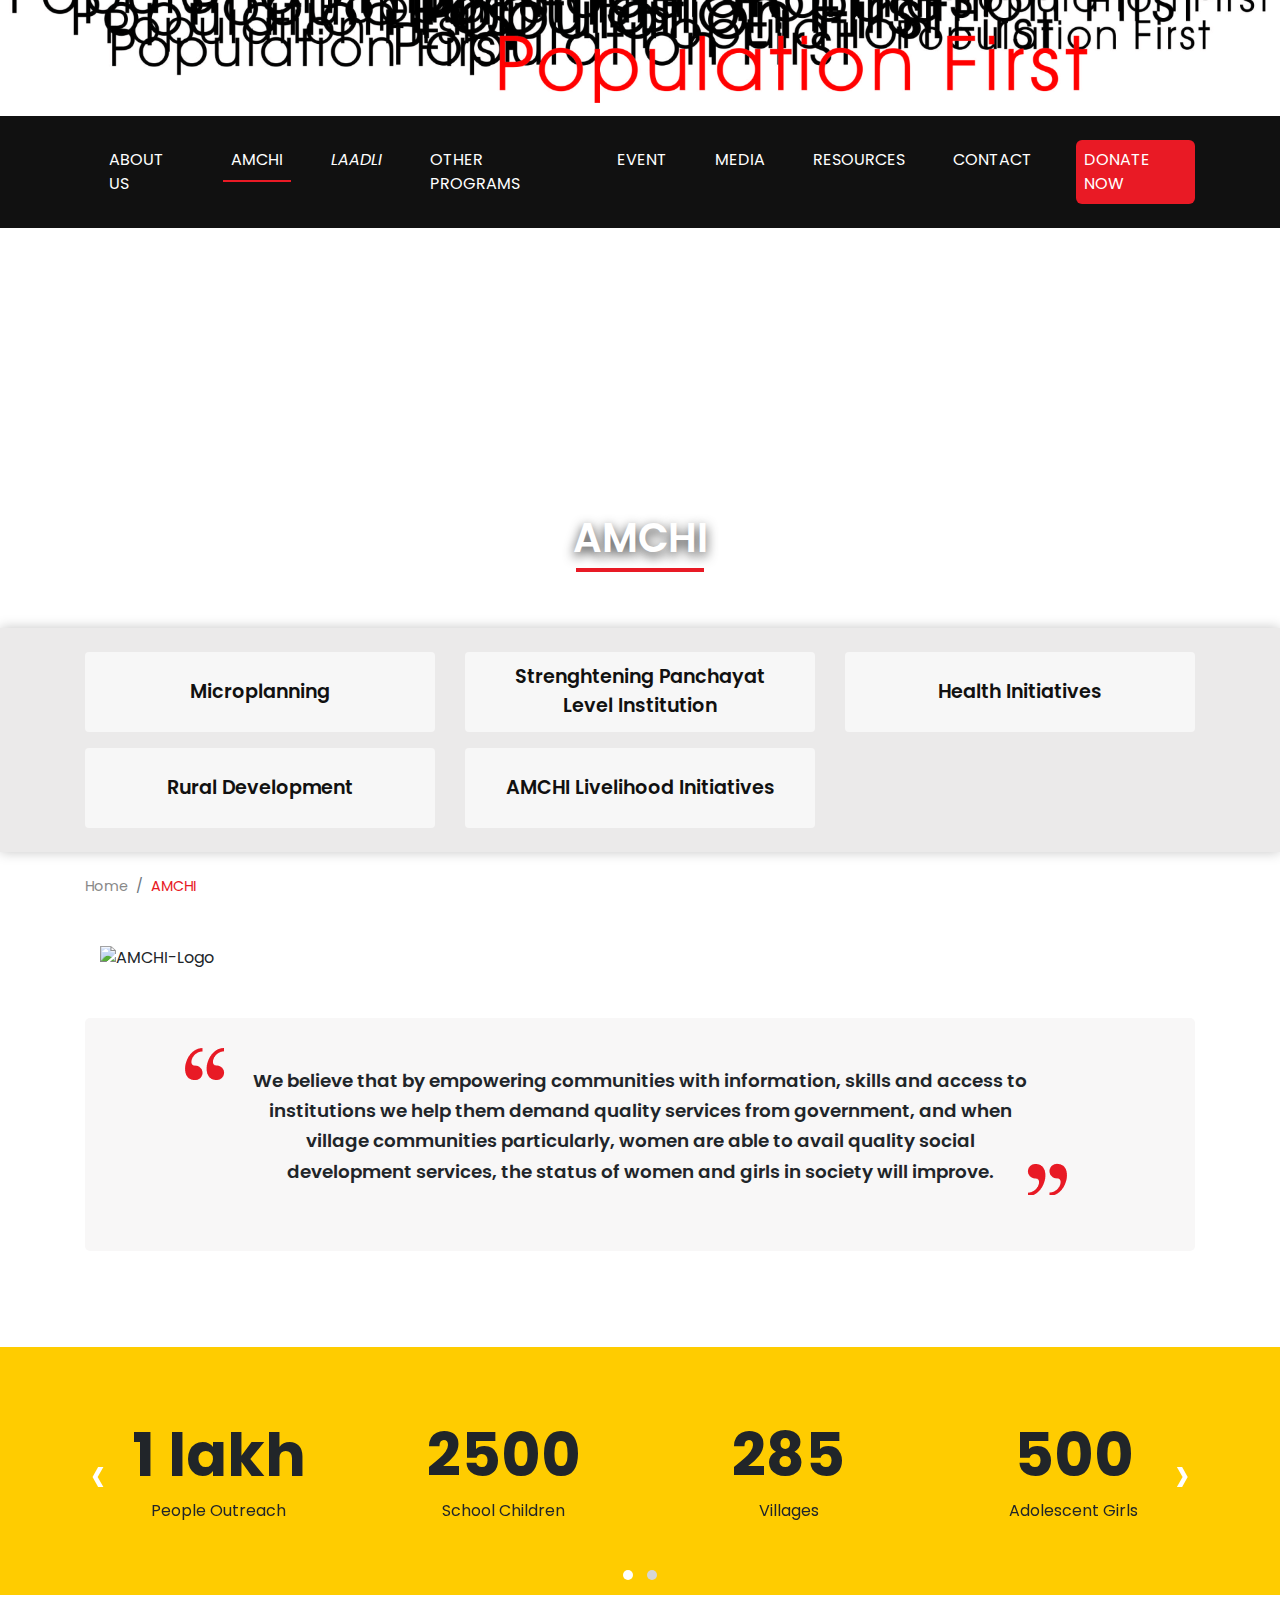
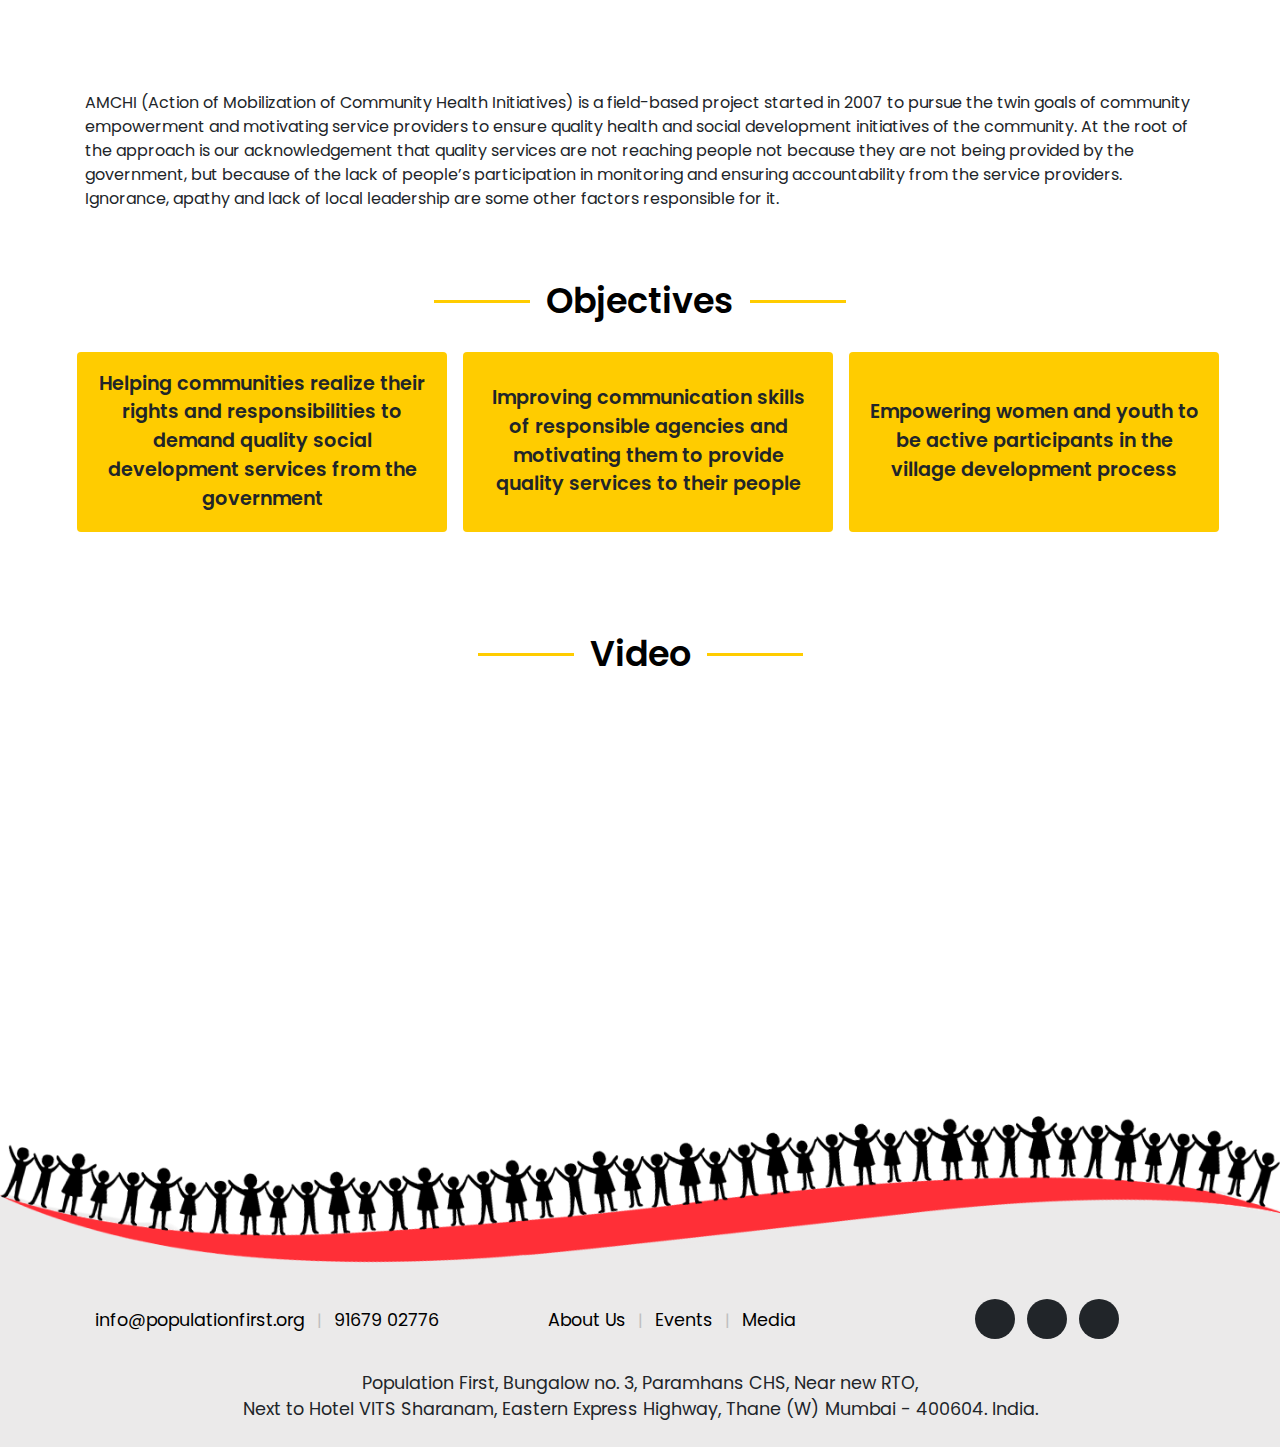
==== AMCHI-landing.html @ d07a2a26 "firstcommit" ====
<!DOCTYPE html>
<html lang="en">

<head>

    <meta charset="utf-8">
    <meta name="viewport" content="width=device-width, initial-scale=1">
    <meta name="description" content="">
    <meta name="author" content="">

    <title>AMCHI-Landing</title>

    <!-- Bootstrap core CSS -->

    <link rel="stylesheet" href="https://use.fontawesome.com/releases/v5.8.1/css/all.css" integrity="sha384-50oBUHEmvpQ+1lW4y57PTFmhCaXp0ML5d60M1M7uH2+nqUivzIebhndOJK28anvf" crossorigin="anonymous">

    <!-- Custom styles for this template -->
    <link href="css/full-slider.css" rel="stylesheet">

    <link href="css/style.css" rel="stylesheet">

    <!--  owl carousel JS  -->
    <link href="css/owl.carousel.min.css" rel="stylesheet">

    <link href="css/owl.theme.default.min.css" rel="stylesheet">


        <link href="css/responsive.css" rel="stylesheet">

     <!--Flipster Carousel CSS-->
    <link rel="stylesheet" href="css/jquery.flipster.min.css">



    <!-- Latest compiled and minified CSS -->
    <link rel="stylesheet" href="https://maxcdn.bootstrapcdn.com/bootstrap/4.3.1/css/bootstrap.min.css">

    <!-- jQuery library -->
    <script src="https://ajax.googleapis.com/ajax/libs/jquery/3.3.1/jquery.min.js"></script>

        <!--Flipster Carousel JS-->
    <script src="js/jquery.flipster.min.js"></script>

    <!-- Popper JS -->
    <script src="https://cdnjs.cloudflare.com/ajax/libs/popper.js/1.14.7/umd/popper.min.js"></script>

    <!-- Latest compiled JavaScript -->
    <script src="https://maxcdn.bootstrapcdn.com/bootstrap/4.3.1/js/bootstrap.min.js"></script>

    <!--  owl carousel JS  -->
    <script src="js/owl.carousel.min.js"></script>

</head>

<body>

    <div id="popLogo" class="logo text-center col-sm-12 px-0 pb-2"><a href="Homepage.html"><img class="img-fluid" src="images/logo.png" alt="logo"></a></div>

    <!--------------------------------------------------------- Navigation --------------------------------------------------------->

    <nav id="mynav" class="navbar navbar-expand-lg navbar-dark nav-bg fixed-top py-2 py-lg-4">
        <div class="container">
            <button class="navbar-toggler float-md-right" type="button" data-toggle="collapse" data-target="#navbarResponsive">
                <span class="navbar-toggler-icon"></span>
            </button>
            <div class="collapse navbar-collapse" id="navbarResponsive">
                <ul class="navbar-nav">
                    <li class="nav-item">
                        <a class="nav-link" href="AboutUs.html">About us<span class="sr-only">(current)</span></a>
                    </li>
                    <li class="nav-item">
                        <a class="nav-link active" href="AMCHI-landing.html">AMCHI</a>
                    </li>
                    <li class="nav-item">
                        <a class="nav-link" href="Laadli-landing.html"><i>Laadli</i></a>
                    </li>
                    <li class="nav-item">
                        <a class="nav-link" href="#">Other Programs</a>
                    </li>
                    <li class="nav-item">
                        <a class="nav-link" href="Event.html">Event</a>
                    </li>
                    <li class="nav-item">
                        <a class="nav-link" href="Media-centre.html">Media</a>
                    </li>
                    <li class="nav-item">
                        <a class="nav-link" href="resource.html">Resources</a>
                    </li>
                    <li class="nav-item">
                        <a class="nav-link" href="contact.html">Contact</a>
                    </li>
                    <li class="nav-item btn-red">
                        <a class="nav-link" href="#">Donate Now</a>
                    </li>
                </ul>
            </div>
        </div>
    </nav>
    <!-- Hero Scetion -->

    <header>
        <div id="AmchiLanding" class="heroImage">
            <p class="heroSecTitle">AMCHI</p>
        </div>
    </header>
    <!--Tab Menu-->

    <!-- Nav pills -->
    <div class="MainPage-Tab">
        <div class="container">
            <div class="row">
                <ul class="nav nav-pills custom_nav" role="tablist">
                    <li class="nav-item col-md-4 my-2">
                        <a class="nav-link d-flex justify-content-center align-items-center" data-toggle="pill" onclick="changeImage(1)" href="#AMCHI-microplanning">Microplanning</a>
                    </li>
                    <li class="nav-item col-md-4 my-2">
                        <a class="nav-link d-flex justify-content-center align-items-center" data-toggle="pill" onclick="changeImage(2)" href="#AMCHI-S-T-l-Institution">Strenghtening Panchayat Level Institution </a>
                    </li>
                    <li class="nav-item col-md-4 my-2">
                        <a class="nav-link d-flex justify-content-center align-items-center" data-toggle="pill" onclick="changeImage(3)" href="#AMCHI-heath-initiatives">Health Initiatives</a>
                    </li>
                    <li class="nav-item col-md-4 my-2">
                        <a class="nav-link d-flex justify-content-center align-items-center" data-toggle="pill" onclick="changeImage(4)" href="#AMCHI-ruralDevelopment">Rural Development</a>
                    </li>
                    <li class="nav-item col-md-4 my-2">
                        <a class="nav-link d-flex justify-content-center align-items-center" data-toggle="pill" onclick="changeImage(5)" href="#AMCHI-livelihood-initiatives">AMCHI Livelihood Initiatives</a>
                    </li>
                </ul>
            </div>
        </div>
    </div>

    <!-- Photo Tab -->

        <div id="AMCHI-landing"><br>

            <div class="container">
                <ul class="breadcrumb breadcrumb-sec">
                    <li class="breadcrumb-item"><a href="Homepage.html">Home</a></li>
                    <li class="breadcrumb-item active"><a href="AMCHI-landing.html">AMCHI</a></li>
                </ul>
            </div>
            
            <div class="col-sm-12 my-5">
                <div class="row">
                    <div class="container">
                        <div class="col-lg-12 AMCHI-logo"><img src="images/AMCHI-logo.png" class="img-fluid mx-auto d-block" title="AMCHI-Logo"></div>
                        <div class="vision">
                            <p>
                                We believe that by empowering communities with information, skills and access to institutions we help them demand quality services from government, and when village communities particularly, women are able to avail quality social development services, the status of women and girls in society will improve.
                            </p>
                        </div>
                    </div>
                </div>
            </div>

            <div class="col-sm-12 AMCHI-stat-holder py-5 my-5">
                <div class="row">
                    <div class="container">
                        <div class="owl-carousel owl-theme AMCHI-land-stats py-4">
                            <div class="item text-center">
                                <h4>1 lakh</h4>
                                <span>People Outreach</span>
                            </div>
                            <div class="item text-center">
                                <h4>2500</h4>
                                <span>School Children</span>
                            </div>
                            <div class="item text-center">
                                <h4>285</h4>
                                <span>Villages</span>
                            </div>
                            <div class="item text-center">
                                <h4>500</h4>
                                <span>Adolescent Girls</span>
                            </div>
                            <div class="item text-center">
                                <h4>1000</h4>
                                <span>ANC PNC Mothers</span>
                            </div>
                            <div class="item text-center">
                                <h4>500</h4>
                                <span>Women Vermicomposting</span>
                            </div>
                            <div class="item text-center">
                                <h4>5000</h4>
                                <span>Anganwadi Children</span>
                            </div>
                        </div>
                    </div>
                </div>
            </div>

            <div class="col-sm-12 mt-5 pt-5">
                <div class="container"> 
                    <p> AMCHI (Action of Mobilization of Community Health Initiatives) is a field-based project started in 2007 to pursue the twin goals of community empowerment and motivating service providers to ensure quality health and social development initiatives of the community. At the root of the approach is our acknowledgement that quality services are not reaching people not because they are not being provided by the government, but because of the lack of people’s participation in monitoring and ensuring accountability from the service providers. Ignorance, apathy and lack of local leadership are some other factors responsible for it. </p><br><br>

                    <div class="Objectives">
                        <div class="section-heading text-center mb-4 container">Objectives</div>
                        <div class="d-flex align-items-center justify-content-center">
                            <div class="col-sm-4 ml-3 px-0">
                                <div class="obj-block p-3 rounded text-center d-flex align-items-center">Helping communities realize their rights and responsibilities to demand quality social development services from the government  </div>
                            </div>
                            <div class="col-sm-4 ml-3 px-0">
                                <div class="obj-block p-3 rounded text-center d-flex align-items-center">Improving communication skills of responsible agencies and motivating them to provide quality services to their people </div>
                            </div>
                            <div class="col-sm-4 ml-3 px-0">
                                <div class="obj-block p-3 rounded text-center d-flex align-items-center">Empowering women and youth to be active participants in the village development process</div>
                            </div>
                        </div>
                    </div>

                    <div class="col-sm-8 mx-auto mt-5 pt-5 pb-0 mb-0">
                        <div class="section-heading text-center mb-4 container">Video</div>
                        <iframe class="border-0" width="100%" height="350px" src="https://www.youtube.com/embed/tgbNymZ7vqY"></iframe>
                    </div>

                </div>
            </div>

        </div>

    <div class="container-fluid tabDetails px-0">
        <div class="tab-content">

            <div id="AMCHI-microplanning" class="tab-pane active"><br>
                <div class="container">
                    <ul class="breadcrumb breadcrumb-sec">
                        <li class="breadcrumb-item"><a href="Homepage.html">Home</a></li>
                        <li class="breadcrumb-item"><a href="AMCHI-landing.html">AMCHI</a></li>
                        <li class="breadcrumb-item active">Microplanning</li>
                    </ul>
                    <br><br>
                    <p>
                        Village Micro-planning is an empowering process which involves all the community members in assessing their development status, analyzing the factors influencing it, developing action plans and working towards change. We initiated the village micro-planning activity in 2004 in Dolkhamb and Kinhavali PHCs with funding support from UNFPA under its Integrated Development Project of 18 months. It was launched again as AMCHI in 2007 with funding from Mahindra & Mahindra and HDFC.  Till date we have covered 155 villages and worked with eight PHCs across two talukas of Vashind in Thane district and Pen in Raigad under AMCHI. We are currently working in six of the eight PHCs.  Currently a new project is being initiated in 83 villages under the Dolvi and Salav steel plant areas of Jindal Steel Works.<br><br>
                        Village Micro-planning Process is at the heart of the AMCHI Initiative, which empowers the community to assess its current socio-economic development status, analyze the factors responsible for it, and work towards developing an action plan to address the issues through community participation and alliance building with Government and other agencies.
                    </p>
                    <b>All these activities help highlight and strengthen:</b>
                    <ol class="amchi-innerPointers">
                        <li>The role of village level service providers in ensuring quality services.</li>
                        <li>Entitlements of the people under the various schemes of the government.</li>
                        <li>The role and responsibility of the village level monitoring committees.</li>
                        <li>The changing social development scenario in the village and the need to bring change in a planned and systematic fashion.</li>
                        <li>The role of the village community in working in tandem with the government service providers.</li>
                        <li>The youth and women’s groups and their role in social development initiatives.</li>
                    </ol>
                    <p>We measure our success by the emergence of local leadership and the revitalization of the local institutions. Only then are the social development action plans owned and pursued by the community on a sustainable basis</p>
                    <div class="clearfix"></div>
                    <div class="file-download mt-5 col-md-12">
                        <div class="row">
                            <div class="file-downBtn">To read our publication “Four ‘A’s of Development” 
                                <a class="down-pdf" target="_blank" href="images/documents/4-a's-developemt/388_Download_4As-of-development.pdf"><span class="pdf-icon"></span>Click here</a>
                            </div>
                            <div class="file-downBtn">To read our latest Stories of Change 
                                <a class="down-pdf" target="_blank" href="images/documents/Storiesofchanges/StoriesofChange-2015.pdf"><span class="pdf-icon"></span>Click here</a>
                            </div>
                        </div>
                    </div> 
                </div>
            </div>

            <div id="AMCHI-S-T-l-Institution" class="tab-pane fade"><br>
                <div class="container">
                    <ul class="breadcrumb breadcrumb-sec m-0">
                        <li class="breadcrumb-item"><a href="Homepage.html">Home</a></li>
                        <li class="breadcrumb-item"><a href="AMCHI-landing.html">AMCHI</a></li>
                        <li class="breadcrumb-item active">Strenghtening Panchayat Level Institution</li>
                    </ul>
                </div>
                <br>
                <div class="submenu-block text-center col-sm-12 py-5">
                    <div class="container">
                        <ul id="myTab" role="tablist" class="nav nav-tabs text-center d-flex flex-nowrap overflow-hidden">
                            <li class="nav-item flex-sm-fill col-sm-6 col-md-4 mt-sm-4">
                                <a id="home-tab" data-toggle="tab" href="#first-tab" role="tab" onclick="myFunction()" aria-controls="first-tab" aria-selected="true" class="px-3 mr-md-5 active nav-link sub-menu justify-content-center align-self-center d-flex align-items-center img-MGS">Mahila Gram Sabhas</a>
                            </li>
                            <li class="nav-item flex-sm-fill col-sm-6 col-md-4 mt-sm-4">
                                <a id="profile-tab" data-toggle="tab" href="#secont-tab" role="tab" onclick="myFunction()" aria-controls="secont-tab" aria-selected="false" class="px-3 mx-md-3 nav-link d-flex align-items-center sub-menu justify-content-center img-SVLMC">Strengthening Village level monitoring committee</a>
                            </li>
                            <li class="nav-item flex-sm-fill col-sm-6 col-md-4 mt-sm-4">
                                <a id="contact-tab" data-toggle="tab" href="#third-tab" role="tab" onclick="myFunction()" aria-controls="third-tab" aria-selected="false" class="px-3 ml-md-5 nav-link d-flex align-items-center sub-menu justify-content-center img-GPM">Capacity Building of Gram Panchayat Members</a>
                            </li>
                        </ul>
                    </div>
                </div>
                <div class="tab-submenu-details pt-5">
                    <div id="myTabContent" class="tab-content">
                        <div id="first-tab" role="tabpanel" aria-labelledby="home-tab" class="tab-pane fade pt-5 show active">
                            <div class="container">
                                <div class="section-heading text-center">Mahila Gram Sabhas</div><br>
                                <p class="text-muted">
                                    Though mandatory under the law, Mahila Gram Sabhas (exclusive women’s meetings at village level to discuss development issues) are not held. Population First promotes Mahila Gram Sabha by creating awareness among women about their rights and responsibilities. Women are encouraged to organize the Mahila Gram Sabha and take forward their agenda on community development issues.<br><br>
                                    To ensure women’s participation in large numbers, fun competitions and races are held for women and prizes given away to the winners. The Mahila Gram Sabhas were planned so as to disseminate information and allow discussion on subjects like health, cleanliness and unauthorised encroachment and the various central, state and Zilla Parishad schemes like Nav  Sanjivani Scheme, Maharashtra Rural Employment Guarantee Scheme (MREGS), claims received by Village Forest Rights Committee and the list of beneficiaries under various schemes.<br><br>
                                    Our intervention has been very successful in making more than 300 women of nine villages realize their rights and providing them the skills to exercise them. They have been empowered to organize and participate in such meetings where hitherto, only men have been the decision makers. 
                                </p>
                                <!-- testimonials -->
                                <div id="carousel-slide" class="carousel slide text-black testimonials text-center p-5 mt-5" data-ride="carousel">
                                    <ol class="carousel-indicators">
                                        <li data-target="#carousel-slide" data-slide-to="0" class="active"></li>
                                        <li data-target="#carousel-slide" data-slide-to="1"></li>
                                        <li data-target="#carousel-slide" data-slide-to="2"></li>
                                    </ol>
                                    <div class="carousel-inner">
                                        <div class="carousel-item active">
                                        <div class="carousel-caption">
                                            <p>We are discussing our issues for the first time in a Mahila Gram Sabha. Earlier men did not let women speak and women were scared of expressing their opinions. Now women will start speaking in front of men.</p>
                                            <h5 class="color-red mt-4">- Kamal Chenne, Gegaon</h5>
                                        </div>
                                        </div>
                                        <div class="carousel-item">
                                            <div class="carousel-caption">
                                                <p>dummy text - Reference site about Lorem Ipsum, giving information on its origins, as well as a random Lipsum generator.</p>
                                                <h5 class="color-red mt-4">dummy text</h5>
                                            </div>
                                        </div>
                                        <div class="carousel-item">
                                            <div class="carousel-caption">
                                                <p>dummy text - Reference site about Lorem Ipsum, giving information on its origins, as well as a random Lipsum generator.</p>
                                                <h5 class="color-red mt-4">dummy text</h5>
                                            </div>
                                        </div>
                                    </div>
                                </div>
                                <p class="mt-5 pb-5"><b>Fund & Support:</b> Please <a href="contact.html" class="color-red"><ins>Contact Us</ins></a> to support this activity.</p>
                            </div>
                            
                            <!-- Gallery -->
                            <div class="gallery-sec mt-5">
                                <div class="section-heading text-center margin-top5">Gallery</div><br>
                                <div class="slider-gallery py-5 px-3">
                                    <div id="village-tourism" class="container">
                                        <ul class="flip-items">
                                            <li data-flip-title="carouselImg1">
                                                <img src="images/gallery/AMCHI/Livelihood-Initiatives/village-tourism/01.jpg">
                                            </li>
                                            <li data-flip-title="carouselImg2" data-flip-category="ngo">
                                                <img src="images/gallery/AMCHI/Livelihood-Initiatives/village-tourism/02.jpg">
                                            </li>
                                            <li data-flip-title="carouselImg3" data-flip-category="ngo">
                                                <img src="images/gallery/AMCHI/Livelihood-Initiatives/village-tourism/03.jpg">
                                            </li>
                                            <li data-flip-title="carouselImg2" data-flip-category="ngo">
                                                <img src="images/gallery/AMCHI/Livelihood-Initiatives/village-tourism/04.jpg">
                                            </li>
                                            <li data-flip-title="carouselImg3" data-flip-category="ngo">
                                                <img src="images/gallery/AMCHI/Livelihood-Initiatives/village-tourism/05.jpg">
                                            </li>
                                        </ul>
                                    </div>
                                    <script>
                                        var carousel = $("#village-tourism").flipster({
                                            style: 'carousel',
                                            itemContainer: 'ul',
                                            itemSelector: 'li',
                                            spacing: -0.6,
                                            start: 'center',
                                            loop: false,
                                            buttons: true,
                                            scrollwheel: false
                                        });
                                    </script>
                                </div>
                            </div>
                        </div>

                        <!---------------- Second tab ---------------->
                        <div id="secont-tab" role="tabpanel" aria-labelledby="profile-tab" class="tab-pane fade pt-5">
                            <div class="container">
                                <div class="section-heading-twoLine text-center"><p>Strengthening Village level<br> monitoring committee</p></div><br>
                                <p class="text-muted">
                                    Similarly, the various village level committees are ineffective in monitoring the performance of the service providers- teachers, anganwadi workers, health personnel etc. AMCHI undertakes training programmes to create awareness about the roles and responsibilities of these committees and to build the capacities of the committee members to play a pro-active role in village development initiatives. 
                                </p>
                                <!-- testimonials -->
                                <div id="carousel-slide2" class="carousel slide text-black testimonials text-center p-5 mt-5" data-ride="carousel">
                                    <ol class="carousel-indicators">
                                        <li data-target="#carousel-slide2" data-slide-to="0" class="active"></li>
                                        <li data-target="#carousel-slide2" data-slide-to="1"></li>
                                        <li data-target="#carousel-slide2" data-slide-to="2"></li>
                                    </ol>
                                    <div class="carousel-inner">
                                        <div class="carousel-item active">
                                            <div class="carousel-caption">
                                                <p>Since we participated in the staff training by PF, we had been waiting for PF interventions. I am very happy that PF will help us for immunization session, and we will help PF conduct sessions on immunization day.</p>
                                                <h5 class="color-red mt-4"> - ANM Patil sister, Vashi PHC, Dolvi</h5>
                                            </div>
                                        </div>
                                        <div class="carousel-item">
                                            <div class="carousel-caption">
                                                <p>dummy text - Reference site about Lorem Ipsum, giving information on its origins, as well as a random Lipsum generator.</p>
                                                <h5 class="color-red mt-4">dummy text</h5>
                                            </div>
                                        </div>
                                        <div class="carousel-item">
                                            <div class="carousel-caption">
                                                <p>dummy text - Reference site about Lorem Ipsum, giving information on its origins, as well as a random Lipsum generator.</p>
                                                <h5 class="color-red mt-4">dummy text</h5>
                                            </div>
                                        </div>
                                    </div>
                                </div>
                                <p class="mt-5 pb-5"><b>Fund & Support:</b> Please <a href="contact.html" class="color-red"><ins>Contact Us</ins></a> to support this activity.</p>
                            </div>
                            <!-- Gallery -->
                            <div class="gallery-sec mt-5">
                                <div class="section-heading text-center margin-top5">Gallery</div><br>
                                <div class="slider-gallery py-5 px-3">
                                    <div id="StrengtheningVillage-level" class="container">
                                        <ul class="flip-items">
                                            <li data-flip-title="carouselImg1">
                                                <img src="images/gallery/AMCHI/StrenghteningPanchayat-Level-Institution/Villagelevel/01.jpg">
                                            </li>
                                            <li data-flip-title="carouselImg2" data-flip-category="ngo">
                                                <img src="images/gallery/AMCHI/StrenghteningPanchayat-Level-Institution/Villagelevel/02.jpg">
                                            </li>
                                            <li data-flip-title="carouselImg3" data-flip-category="ngo">
                                                <img src="images/gallery/AMCHI/StrenghteningPanchayat-Level-Institution/Villagelevel/03.jpg">
                                            </li>

                                       </ul>
                                    </div>
                                    <script>
                                        var carousel = $("#StrengtheningVillage-level").flipster({
                                            style: 'carousel',
                                            itemContainer: 'ul',
                                            itemSelector: 'li',
                                            spacing: -0.6,
                                            start: 'center',
                                            loop: false,
                                            buttons: true,
                                            scrollwheel: false
                                        });
                                    </script>
                                </div>
                            </div>
                        </div>

                        <!---------------- Third tab ---------------->
                        <div id="third-tab" role="tabpanel" aria-labelledby="contact-tab" class="tab-pane fade pt-5">
                            <div class="container">
                                <div class="section-heading-twoLine text-center"><p>Capacity building of Gram <br> Panchayat members</p></div><br>
                                <p class="text-muted">
                                    It was observed that the Gram Sabhas were not conducted properly and Panchayati Raj Institution (PRI) members were not aware of their responsibilities in most of the villages. Gram Sevaks and other active PRI members were involved in corrupt practices and had prepared few proposals for the village development under different government schemes. Most of the PRI members had never received any training and had little knowledge about budgeting, existing developmental schemes, PESA fund, Vitta Aayog (Finance Commission) etc. Therefore, to emphasize the powers and responsibilities vested in PRI and to build a transparent and accountable system for the development of the village, PRI trainings were organized. The training provided basic information regarding conducting the Gram Sabhas / Mahila Gram Sabhas and preparing proposals and budgets under different schemes.
                                </p>
                                <!-- testimonials -->
                                <div id="carousel-slide3" class="carousel slide text-black testimonials text-center p-5 mt-5" data-ride="carousel">
                                    <ol class="carousel-indicators">
                                        <li data-target="#carousel-slide3" data-slide-to="0" class="active"></li>
                                        <li data-target="#carousel-slide3" data-slide-to="1"></li>
                                        <li data-target="#carousel-slide3" data-slide-to="2"></li>
                                    </ol>
                                    <div class="carousel-inner">
                                        <div class="carousel-item active">
                                            <div class="carousel-caption">
                                                <p>First training I attended after formation of PESA committee in three years! I did not know that separate Gram Sabha under PESA should be conducted. It is very empowering to know that PESA Gram Sabha can give license for selling forest liquid (products)... I always asked our Gram Sevak to organize separate Gram Sabha but he refused. Today I understand that under PESA, we can take separate Gram Sabha in every hamlet; there is no limitation about the number for PESA Gram Sabhas...</p>
                                                <h5 class="color-red mt-4"> - Mukund Ganu Rera, President of PESA committee Masavane</h5>
                                            </div>
                                        </div>
                                        <div class="carousel-item">
                                            <div class="carousel-caption">
                                                <p>dummy text - Reference site about Lorem Ipsum, giving information on its origins, as well as a random Lipsum generator.</p>
                                                <h5 class="color-red mt-4">dummy text</h5>
                                            </div>
                                        </div>
                                        <div class="carousel-item">
                                            <div class="carousel-caption">
                                                <p>dummy text - Reference site about Lorem Ipsum, giving information on its origins, as well as a random Lipsum generator.</p>
                                                <h5 class="color-red mt-4">dummy text</h5>
                                            </div>
                                        </div>
                                    </div>
                                </div>
                                <p class="mt-5 pb-5"><b>Fund & Support:</b> Please <a href="contact.html" class="color-red"><ins>Contact Us</ins></a> to support this activity.</p>
                            </div>
                            <!-- Gallery -->
                            <div class="gallery-sec mt-5">
                                <div class="section-heading text-center margin-top5">Gallery</div><br>
                                <div class="slider-gallery py-5 px-3">
                                    <div id="Panchayat-members" class="container">
                                        <ul class="flip-items">
                                            <li data-flip-title="carouselImg1">
                                                <img src="images/gallery/AMCHI/StrenghteningPanchayat-Level-Institution/panchayat-members/01.jpg">
                                            </li>
                                            <li data-flip-title="carouselImg2" data-flip-category="ngo">
                                                <img src="images/gallery/AMCHI/StrenghteningPanchayat-Level-Institution/panchayat-members/02.jpg">
                                            </li>
                                            <li data-flip-title="carouselImg3" data-flip-category="ngo">
                                                <img src="images/gallery/AMCHI/StrenghteningPanchayat-Level-Institution/panchayat-members/03.jpg">
                                            </li>
                                       </ul>
                                    </div>
                                    <script>
                                        var carousel = $("#Panchayat-members").flipster({
                                            style: 'carousel',
                                            itemContainer: 'ul',
                                            itemSelector: 'li',
                                            spacing: -0.6,
                                            start: 'center',
                                            loop: false,
                                            buttons: true,
                                            scrollwheel: false
                                        });
                                    </script>
                                </div>
                            </div>
                        </div>
                    </div>
                    <!-- End rounded tabs -->
                    <div class="clearfix"></div>
                </div>  
            </div>

            <div id="AMCHI-heath-initiatives" class="tab-pane fade"><br>
                <div class="container">
                    <ul class="breadcrumb breadcrumb-sec m-0">
                        <li class="breadcrumb-item"><a href="Homepage.html">Home</a></li>
                        <li class="breadcrumb-item"><a href="AMCHI-landing.html">AMCHI</a></li>
                        <li class="breadcrumb-item active">Health Initiatives</li>
                    </ul>
                </div><br>
                <div class="submenu-block text-center col-sm-12 py-5">
                    <div class="container">
                        <div class="row">
                            <ul id="myTab" role="tablist" class="nav nav-tabs text-center d-flex flex-nowrap overflow-hidden">
                                <li class="nav-item flex-sm-fill col-sm-6 col-md-3 mt-sm-3">
                                    <a id="home-tab" data-toggle="tab" href="#heath-first-tab" role="tab" aria-controls="first-tab" aria-selected="true" class="px-3 mr-md-4 active nav-link sub-menu justify-content-center align-self-center d-flex align-items-center img-HC">Health Camps </a>
                                </li>
                                <li class="nav-item flex-sm-fill col-sm-6 col-md-3 mt-sm-3">
                                    <a id="profile-tab" data-toggle="tab" href="#heath-secont-tab" role="tab" aria-controls="secont-tab" aria-selected="false" class="px-3 mx-md-3 nav-link d-flex align-items-center sub-menu justify-content-center img-APC">Antenatal and Postnatal Care  </a> 
                                </li>
                                <li class="nav-item flex-sm-fill col-sm-6 col-md-3 mt-sm-3">
                                    <a id="contact-tab" data-toggle="tab" href="#heath-third-tab" role="tab" aria-controls="third-tab" aria-selected="false" class="px-3 mx-md-3 nav-link d-flex align-items-center sub-menu justify-content-center img-M">Malnutrition</a>
                                </li>
                                <li class="nav-item flex-sm-fill col-sm-6 col-md-3 mt-sm-3">
                                    <a id="contact-tab" data-toggle="tab" href="#heath-four-tab" role="tab" aria-controls="four-tab" aria-selected="false" class="px-3 ml-md-4 nav-link d-flex align-items-center sub-menu justify-content-center img-ARSHI">Adolescent Reproductive and Sexual Health Initiatives </a>
                                </li>
                            </ul>
                        </div>
                    </div>
                </div>
                <div class="tab-submenu-details pt-5">
                    <div id="myTabContent" class="tab-content">

                        <div id="heath-first-tab" role="tabpanel" aria-labelledby="home-tab" class="tab-pane fade pt-5 show active">
                            <div class="container">
                                <div class="section-heading text-center">Health Camps</div><br>
                                <p class="text-muted">
                                    Population First, has been organizing health camps in the villages regularly.  The aim of the camps is not just to provide health services but to create an environment where the whole community gets sensitized about health issues.  The camps typically include interesting fun activities for the youth and children on health issues, counselling for adolescents, film screening and entertainment programme with health messages. The well attended health camps organized in collaboration with the health institutions demonstrate to the service providers how health issues can be communicated to the community in an interesting and interactive fashion<br><br>
                                    <b>Fund & Support:</b> The cost of organizing one health melava, catering to around 1000+ people   with volunteer support from medical professionals and other NGOs working in the field of health is Rs 200,000 which includes only logistic support for the camp.
                                </p>
                                <!-- testimonials -->
                                <div id="heath-carousel-slide1" class="carousel slide text-black testimonials text-center p-5 my-5" data-ride="carousel">
                                    <ol class="carousel-indicators">
                                        <li data-target="#heath-carousel-slide1" data-slide-to="0" class="active"></li>
                                        <li data-target="#heath-carousel-slide1" data-slide-to="1"></li>
                                        <li data-target="#heath-carousel-slide1" data-slide-to="2"></li>
                                    </ol>
                                    <div class="carousel-inner">
                                        <div class="carousel-item active">
                                            <div class="carousel-caption">
                                                <p>We used to get immunized but didn’t know which vaccine for what purpose. After watching the film I know it and would remember it as well.</p>
                                                <h5 class="color-red mt-4">Suman Sanjay Dongre, Mother Ambarje</h5>
                                            </div>
                                        </div>
                                        <div class="carousel-item">
                                            <div class="carousel-caption">
                                                <p>dummy text - Reference site about Lorem Ipsum, giving information on its origins, as well as a random Lipsum generator.</p>
                                                <h5 class="color-red mt-4">dummy text</h5>
                                            </div>
                                        </div>
                                        <div class="carousel-item">
                                            <div class="carousel-caption">
                                                <p>dummy text - Reference site about Lorem Ipsum, giving information on its origins, as well as a random Lipsum generator.</p>
                                                <h5 class="color-red mt-4">dummy text</h5>
                                            </div>
                                        </div>
                                    </div>
                                </div>
                                <p>
                                    <b>Theatre Workshops for Service Providers </b><br>
                                    Even though government agencies have the knowledge to deliver health related services, they do not have training on health education. AMCHI equips the Government representatives posted at Primary Health Centre and Health Sub-centre with counseling skills and other communication skills, using theatre based techniques. The workshops help the staff look at themselves as agents of positive change in their village and part of the development process.
                                </p>
                                <p class="mt-5"><b>Fund & Support:</b> A five-day residential theatre workshop for 20 participants costs Rs. 2,00,000. Please 
                                    <a href="contact.html" class="color-red"><ins>Contact Us</ins></a> to support either of the two activities. 
                                </p>
                            </div>
                            <!-- Gallery -->
                            <div class="gallery-sec">
                                <div class="section-heading text-center margin-top5">Gallery</div><br>
                                <div class="slider-gallery py-5 px-3">
                                    <div id="HealthCamps" class="container">
                                        <ul class="flip-items">
                                            <li data-flip-title="carouselImg1">
                                                <img src="images/gallery/AMCHI/Health-Initiatives/HealthCamps/01.jpg">
                                            </li>
                                            <li data-flip-title="carouselImg2" data-flip-category="ngo">
                                                <img src="images/gallery/AMCHI/Health-Initiatives/HealthCamps/02.jpg">
                                            </li>
                                            <li data-flip-title="carouselImg3" data-flip-category="ngo">
                                                <img src="images/gallery/AMCHI/Health-Initiatives/HealthCamps/03.jpg">
                                            </li>
                                            <li data-flip-title="carouselImg2" data-flip-category="ngo">
                                                <img src="images/gallery/AMCHI/Health-Initiatives/HealthCamps/04.jpg">
                                            </li>
                                            <li data-flip-title="carouselImg3" data-flip-category="ngo">
                                                <img src="images/gallery/AMCHI/Health-Initiatives/HealthCamps/05.jpg">
                                            </li>
                                       </ul>
                                    </div>
                                    <script>
                                        var carousel = $("#HealthCamps").flipster({
                                            style: 'carousel',
                                            itemContainer: 'ul',
                                            itemSelector: 'li',
                                            spacing: -0.6,
                                            start: 'center',
                                            loop: false,
                                            buttons: true,
                                            scrollwheel: false
                                        });
                                    </script>
                                </div>
                            </div>
                        </div>

                        <!---------------- Second tab ---------------->
                        <div id="heath-secont-tab" role="tabpanel" aria-labelledby="profile-tab" class="tab-pane fade pt-5">
                            <div class="container">
                                <div class="section-heading-twoLine text-center">
                                    <p class="">Antenatal and <br> Postnatal Care </p>
                                </div><br>
                                <p class="text-muted">
                                    Shahapur block registers high incidence of infant and maternal mortality, especially in tribal villages. Therefore, it is important to educate pregnant women, nursing mothers on ante-natal and post-natal care. Their families and their community need to be sensitized towards women’s health issues to ensure safe motherhood. Sessions for pregnant women and nursing mothers are conducted regularly on topics like immunization, nutrition, adequate rest, iron and folic acid supplements etc. The anganwadi worker, ANM and ASHA are involved in these sessions to enhance their skills to communicate with women on these issues effectively. 
                                </p>
                                <!-- testimonials -->
                                <div id="heath-carousel-slide2" class="carousel slide text-black testimonials text-center p-5 mt-5" data-ride="carousel">
                                    <ol class="carousel-indicators">
                                        <li data-target="#heath-carousel-slide2" data-slide-to="0" class="active"></li>
                                        <li data-target="#heath-carousel-slide2" data-slide-to="1"></li>
                                        <li data-target="#heath-carousel-slide2" data-slide-to="2"></li>
                                    </ol>
                                    <div class="carousel-inner">
                                        <div class="carousel-item active">
                                            <div class="carousel-caption">
                                                <p>I am pregnant for 6 months now, but I did not eat iron tablet and did not eat non-veg but today I understand I have to take iron tablet and need to eat proper nutritious food for my safety</p>
                                                <h5 class="color-red mt-4"> - Chitra Prakash Desle, Asangaon </h5>
                                            </div>
                                        </div>
                                        <div class="carousel-item">
                                            <div class="carousel-caption">
                                                <p>dummy text - Reference site about Lorem Ipsum, giving information on its origins, as well as a random Lipsum generator.</p>
                                                <h5 class="color-red mt-4">dummy text</h5>
                                            </div>
                                        </div>
                                        <div class="carousel-item">
                                            <div class="carousel-caption">
                                                <p>dummy text - Reference site about Lorem Ipsum, giving information on its origins, as well as a random Lipsum generator.</p>
                                                <h5 class="color-red mt-4">dummy text</h5>
                                            </div>
                                        </div>
                                    </div>
                                </div>
                                <p class="mt-5"><b>Fund & Support:</b>Please <a href="contact.html" class="color-red"><ins>Contact Us</ins></a> to support this activity.</p>
                            </div>
                            <!-- Gallery -->
                            <div class="gallery-sec">
                                <div class="section-heading text-center margin-top5">Gallery</div><br>
                                <div class="slider-gallery py-5 px-3">
                                    <div id="ANC-PNC" class="container">
                                        <ul class="flip-items">
                                            <li data-flip-title="carouselImg1">
                                                <img src="images/gallery/AMCHI/Health-Initiatives/ANC-PNC/01.jpg">
                                            </li>
                                            <li data-flip-title="carouselImg2" data-flip-category="ngo">
                                                <img src="images/gallery/AMCHI/Health-Initiatives/ANC-PNC/02.jpg">
                                            </li>
                                            <li data-flip-title="carouselImg3" data-flip-category="ngo">
                                                <img src="images/gallery/AMCHI/Health-Initiatives/ANC-PNC/03.jpg">
                                            </li>
                                            <li data-flip-title="carouselImg2" data-flip-category="ngo">
                                                <img src="images/gallery/AMCHI/Health-Initiatives/ANC-PNC/04.jpg">
                                            </li>
                                            <li data-flip-title="carouselImg3" data-flip-category="ngo">
                                                <img src="images/gallery/AMCHI/Health-Initiatives/ANC-PNC/05.jpg">
                                            </li>
                                       </ul>
                                    </div>
                                    <script>
                                        var carousel = $("#ANC-PNC").flipster({
                                            style: 'carousel',
                                            itemContainer: 'ul',
                                            itemSelector: 'li',
                                            spacing: -0.6,
                                            start: 'center',
                                            loop: false,
                                            buttons: true,
                                            scrollwheel: false
                                        });
                                    </script>
                                </div>
                            </div>
                        </div>

                        <!---------------- Third tab ---------------->
                        <div id="heath-third-tab" role="tabpanel" aria-labelledby="contact-tab" class="tab-pane fade pt-5">
                            <div class="container">
                                <div class="section-heading text-center">Malnutrition</div><br><br>
                                <p class="text-muted">
                                    The interventions undertaken mostly target bring about behaviour change amongst the Anganwadi workers and the parents. The parents are the key target group since the health of the children depends to a large extent on the attention being paid by the parents towards the food and hygiene practices at home. Proper utilization of available resources in terms of funding and supplementation obtained from the ICDS department plays a crucial role in formulating strategies to combat malnutrition in these villages. Inculcating hygiene and sanitary practices like hand washing among the children helped in reduction of preventable diseases like diarrhoea among children.<br><br>
                                    Regular meetings are also held at village level in collaboration with existing institutions such as the Anganwadi Centres, Primary Health Care Centres (PHCs), Sub-centres, etc. for parents, community members, and health service providers focusing on addressing malnutrition among children.
                                </p>
                                <!-- testimonials -->
                                <div id="heath-carousel-slide3" class="carousel slide text-black testimonials text-center p-5 mt-5" data-ride="carousel">
                                    <ol class="carousel-indicators">
                                        <li data-target="#heath-carousel-slide3" data-slide-to="0" class="active"></li>
                                        <li data-target="#heath-carousel-slide3" data-slide-to="1"></li>
                                        <li data-target="#heath-carousel-slide3" data-slide-to="2"></li>
                                    </ol>
                                    <div class="carousel-inner">
                                        <div class="carousel-item active">
                                            <div class="carousel-caption">
                                                <p>Once I asked AWW why height and mid arm circle was taken every month and the AWW had replied that the record needs to be kept. But today I understand it’s not only about record it’s about undernutrition and we have to read undernutrition status of our children through the chart of height and scale of mid arm circle</p>
                                                <h5 class="color-red mt-4"> - Avinash Vekhande, Parent Shei</h5>
                                            </div>
                                        </div>
                                        <div class="carousel-item">
                                            <div class="carousel-caption">
                                                <p>dummy text - Reference site about Lorem Ipsum, giving information on its origins, as well as a random Lipsum generator.</p>
                                                <h5 class="color-red mt-4">dummy text</h5>
                                            </div>
                                        </div>
                                        <div class="carousel-item">
                                            <div class="carousel-caption">
                                                <p>dummy text - Reference site about Lorem Ipsum, giving information on its origins, as well as a random Lipsum generator.</p>
                                                <h5 class="color-red mt-4">dummy text</h5>
                                            </div>
                                        </div>
                                    </div>
                                </div>
                                <p class="mt-5"><b>Fund & Support:</b> Cost of implementing this programme in one village is Rs 15,000 per month.<br> 
                                    Please <a href="contact.html" class="color-red"><ins>Contact Us</ins></a> to support this activity.
                                </p>
                            </div>
                            <!-- Gallery -->
                            <div class="gallery-sec">
                                <div class="section-heading text-center margin-top5">Gallery</div><br>
                                <div class="slider-gallery py-5 px-3">
                                    <div id="Malnutrition" class="container">
                                        <ul class="flip-items">
                                            <li data-flip-title="carouselImg1">
                                                <img src="images/gallery/AMCHI/Health-Initiatives/Malnutrition/01.jpg">
                                            </li>
                                            <li data-flip-title="carouselImg2" data-flip-category="ngo">
                                                <img src="images/gallery/AMCHI/Health-Initiatives/Malnutrition/02.jpg">
                                            </li>
                                            <li data-flip-title="carouselImg3" data-flip-category="ngo">
                                                <img src="images/gallery/AMCHI/Health-Initiatives/Malnutrition/03.jpg">
                                            </li>
                                            <li data-flip-title="carouselImg2" data-flip-category="ngo">
                                                <img src="images/gallery/AMCHI/Health-Initiatives/Malnutrition/04.jpg">
                                            </li>
                                            <li data-flip-title="carouselImg3" data-flip-category="ngo">
                                                <img src="images/gallery/AMCHI/Health-Initiatives/Malnutrition/05.jpg">
                                            </li>
                                       </ul>
                                    </div>
                                    <script>
                                        var carousel = $("#Malnutrition").flipster({
                                            style: 'carousel',
                                            itemContainer: 'ul',
                                            itemSelector: 'li',
                                            spacing: -0.6,
                                            start: 'center',
                                            loop: false,
                                            buttons: true,
                                            scrollwheel: false
                                        });
                                    </script>
                                </div>
                            </div>
                        </div>

                        <!---------------- Four tab ---------------->
                        <div id="heath-four-tab" role="tabpanel" aria-labelledby="contact-tab" class="tab-pane fade pt-5">
                            <div class="container">
                                <div class="section-heading-twoLine text-center">
                                    <p class="">Adolescent Reproductive and  <br> Sexual Health Initiatives </p>
                                </div><br><br>
                                <p class="text-muted">
                                    Most villages are tribal, remote and lagging in development. Hence, their social development indices are poor. There are no mechanisms to reach out to youth with correct information regarding sexual and reproductive health. This is particularly important as instances of child marriages, risk behaviors like having unprotected sex, adolescent pregnancies and unsafe abortions are often observed. The Adolescent Reproductive and Sexual Health programs, therefore, involve regular interactive sessions with adolescent girls and boys to familiarize them with not just the body and its functions, but also the skills required to make informed decisions like assertive communication, leadership and alliance building.<br><br>
                                    The PF team coordinates with Anganwadi workers to provide nutrition services to adolescent girls and pregnant and lactating women. Simultaneously the team works towards empowering the adolescents by providing them life skills and information about sexual and reproductive issues. The workshops provide a social space which is non-judgmental, open and responsive to their needs where they can talk about their own lives and learn how to deal with it. Issues to do with physical relationships, pregnancies out of wedlock and contraception are the core areas of concern for the girls in many villages.<br><br>
                                    ARSH sessions include discussions, question-answers sessions, lectures, demonstrations, practical exercises and games. They are conducted in villages on a regular basis and cover: <br>
                                    personal hygiene, nutrition, sexual and reproductive rights and responsibilities, changes during adolescence/puberty, STD and HIV/AIDS awareness, responsible parenthood and curbing addiction. 
                                </p>
                                <!-- testimonials -->
                                <div id="heath-carousel-slide4" class="carousel slide text-black testimonials text-center p-5 mt-5" data-ride="carousel">
                                    <ol class="carousel-indicators">
                                        <li data-target="#heath-carousel-slide4" data-slide-to="0" class="active"></li>
                                        <li data-target="#heath-carousel-slide4" data-slide-to="1"></li>
                                        <li data-target="#heath-carousel-slide4" data-slide-to="2"></li>
                                    </ol>
                                    <div class="carousel-inner">
                                        <div class="carousel-item active">
                                            <div class="carousel-caption">
                                                <p>We need information about reproductive and sexual health. All of us will attend session because we have no space in the village to know or talk about our personal health</p>
                                                <h5 class="color-red mt-4"> - Madhuri Tarmale, Shei</h5>
                                            </div>
                                        </div>
                                        <div class="carousel-item">
                                            <div class="carousel-caption">
                                                <p>dummy text - Reference site about Lorem Ipsum, giving information on its origins, as well as a random Lipsum generator.</p>
                                                <h5 class="color-red mt-4">dummy text</h5>
                                            </div>
                                        </div>
                                        <div class="carousel-item">
                                            <div class="carousel-caption">
                                                <p>dummy text - Reference site about Lorem Ipsum, giving information on its origins, as well as a random Lipsum generator.</p>
                                                <h5 class="color-red mt-4">dummy text</h5>
                                            </div>
                                        </div>
                                    </div>
                                </div>
                                <p class="mt-5"><b>Fund & Support:</b> The cost of a day-long ARSH workshop for 40 students is Rs. 8,000/-.<br> Please 
                                    <a href="contact.html" class="color-red"><ins>Contact Us</ins></a> to support this activity.
                                </p>
                            </div>
                            <!-- Gallery -->
                            <div class="gallery-sec mt-5">
                                <div class="section-heading text-center margin-top5">Gallery</div><br>
                                <div class="slider-gallery py-5 px-3">
                                    <div id="ARSH" class="container">
                                        <ul class="flip-items">
                                            <li data-flip-title="carouselImg1">
                                                <img src="images/gallery/AMCHI/Health-Initiatives/ARSH/01.jpg">
                                            </li>
                                            <li data-flip-title="carouselImg2" data-flip-category="ngo">
                                                <img src="images/gallery/AMCHI/Health-Initiatives/ARSH/02.jpg">
                                            </li>
                                            <li data-flip-title="carouselImg3" data-flip-category="ngo">
                                                <img src="images/gallery/AMCHI/Health-Initiatives/ARSH/03.jpg">
                                            </li>
                                            <li data-flip-title="carouselImg2" data-flip-category="ngo">
                                                <img src="images/gallery/AMCHI/Health-Initiatives/ARSH/04.jpg">
                                            </li>
                                            <li data-flip-title="carouselImg3" data-flip-category="ngo">
                                                <img src="images/gallery/AMCHI/Health-Initiatives/ARSH/05.jpg">
                                            </li>
                                       </ul>
                                    </div>
                                    <script>
                                        var carousel = $("#ARSH").flipster({
                                            style: 'carousel',
                                            itemContainer: 'ul',
                                            itemSelector: 'li',
                                            spacing: -0.6,
                                            start: 'center',
                                            loop: false,
                                            buttons: true,
                                            scrollwheel: false
                                        });
                                    </script>
                                </div>
                            </div>
                        </div>
                    </div>
                    <!-- End rounded tabs -->
                    <div class="clearfix"></div>
                </div>
            </div>

            <div id="AMCHI-ruralDevelopment" class="tab-pane fade"><br>
                <div class="container">
                    <ul class="breadcrumb breadcrumb-sec m-0">
                        <li class="breadcrumb-item"><a href="Homepage.html">Home</a></li>
                        <li class="breadcrumb-item"><a href="AMCHI-landing.html">AMCHI</a></li>
                        <li class="breadcrumb-item active"> Rural Development</li>
                    </ul>
                </div><br>
                <div class="submenu-block text-center col-sm-12 py-5">
                    <div class="container">
                        <div class="row justify-content-center">
                            <ul id="myTab" role="tablist" class="nav nav-tabs text-center d-flex flex-nowrap overflow-hidden border-0">
                                <li class="nav-item flex-sm-fill col-sm-6 col-md-3 mt-sm-3">
                                    <a id="home-tab" data-toggle="tab" href="#rural-first-tab" role="tab" aria-controls="first-tab" aria-selected="true" class="px-3 mr-md-4 active nav-link sub-menu justify-content-center align-self-center d-flex align-items-center img-SDP">School In Development Programme </a>
                                </li>
                                <li class="nav-item flex-sm-fill col-sm-6 col-md-3 mt-sm-3">
                                    <a id="profile-tab" data-toggle="tab" href="#rural-secont-tab" role="tab" aria-controls="secont-tab" aria-selected="false" class="px-3 ml-md-4 nav-link d-flex align-items-center sub-menu justify-content-center img-AGASC">‘Amcha Gaon AMCHI Shaan’ Campaign </a> 
                                </li>
                            </ul>
                        </div>
                    </div>
                </div>
                <div class="tab-submenu-details pt-5">
                    <div id="myTabContent" class="tab-content">=
                        <div id="rural-first-tab" role="tabpanel" aria-labelledby="home-tab" class="tab-pane fade pt-5 show active">
                            <div class="container">
                                <div class="section-heading-twoLine text-center"><p class="">School In Development <br> Programme</p></div><br>
                                <p class="text-muted">
                                    School in Development (SID) programme transforms school children into messengers of development (Vikasdoot) for health and sanitation issues in the villagers. The SID programme is an intense 5-day training programme which engages 40 select students from the 6th and 7th standard of Zilla Parishad schools in interactive activities to communicate health and hygiene messages. The training program also focuses on building communication skills, team building, leadership skills, collective decision-making and understanding the functioning of the local government systems at the village level. The program culminates in constituting a Bal Panchayat through due election process among the students. The elected Chief Minister and the cabinet members take responsibility for improving hygiene behaviours and ensuring good sanitation at personal, school, household and community level. Each child monitors health and hygiene practices in five households.<br><br>
                                    Two Thousand Two Hundred and Fifty students of 45 Zilla Parishad schools underwent an intensive five-day training focused on building leadership and communication skills since 2011 when the Vikasdoot programme began. SID trained students in construction of soak pits, compost pits, toilets and kitchen gardens. So far, overall, 1955 soak pits, 1699 compost pits, 2920 toilets and 2485 kitchen gardens have been constructed with the initiative of the vikasdoots in the villages. Training also focuses on seven points of cleanliness viz., personal hygiene, and cleanliness of neighbourhoods, household cleanliness, food hygiene, waste water management, solid waste management, garbage management, and potable water.<br><br>
                                    Population First launched a campaign called ‘Chacha Nehru Vikas Premi Abhiyan’ in 2011, to keep ‘Vikasdoots’ motivated and to channelize their immense talent and energies constructively. Under the campaign, Vikasdoots took up various sanitation initiatives in their schools and villages. Awards are presented during our ‘Bal melava’ event. 
                                </p>
                                <!-- testimonials -->
                                <div id="ruralDevelopment-carousel-slide" class="carousel slide text-black testimonials text-center p-5 my-5" data-ride="carousel">
                                    <ol class="carousel-indicators">
                                        <li data-target="#ruralDevelopment-carousel-slide" data-slide-to="0" class="active"></li>
                                        <li data-target="#ruralDevelopment-carousel-slide" data-slide-to="1"></li>
                                        <li data-target="#ruralDevelopment-carousel-slide" data-slide-to="2"></li>
                                    </ol>
                                    <div class="carousel-inner">
                                        <div class="carousel-item active">
                                            <div class="carousel-caption">
                                                <p>The building material for toilet was lying in my house but the work was not starting due to one or the other reasons. Vikasdoot Sonalli Patekar followed up with me persistently and made me start the construction. Thanks to her I have built the toilet in my house</p>
                                                <h5 class="color-red mt-4">- Meena Patekar, School Management Committee Member,<br> Z. P. School Dehna</h5>
                                            </div>
                                        </div>
                                        <div class="carousel-item">
                                            <div class="carousel-caption">
                                                <p>dummy text - Reference site about Lorem Ipsum, giving information on its origins, as well as a random Lipsum generator.</p>
                                                <h5 class="color-red mt-4">dummy text</h5>
                                            </div>
                                        </div>
                                        <div class="carousel-item">
                                            <div class="carousel-caption">
                                                <p>dummy text - Reference site about Lorem Ipsum, giving information on its origins, as well as a random Lipsum generator.</p>
                                                <h5 class="color-red mt-4">dummy text</h5>
                                            </div>
                                        </div>
                                    </div>
                                </div>
                                <p class="mt-5 pb-5">
                                    <b>Fund & Support:</b> By contributing Rs. 50,000/- you would be supporting the five-day Vikasdoot Training Programme, as well as monitoring of their SID activities for one year. Please 
                                    <a href="contact.html" class="color-red"><ins>Contact Us</ins></a> to support the activity. 
                                </p>
                            </div>
                            <!-- Gallery -->
                            <div class="gallery-sec mt-5">
                                <div class="section-heading text-center margin-top5">Gallery</div><br>
                                <div class="slider-gallery py-5 px-3">
                                    <div id="SID" class="container">
                                        <ul class="flip-items">
                                            <li data-flip-title="carouselImg1">
                                                <img src="images/gallery/AMCHI/Rural-Development/SID/01.jpg">
                                            </li>
                                            <li data-flip-title="carouselImg2" data-flip-category="ngo">
                                                <img src="images/gallery/AMCHI/Rural-Development/SID/02.jpg">
                                            </li>
                                            <li data-flip-title="carouselImg3" data-flip-category="ngo">
                                                <img src="images/gallery/AMCHI/Rural-Development/SID/03.jpg">
                                            </li>
                                            <li data-flip-title="carouselImg2" data-flip-category="ngo">
                                                <img src="images/gallery/AMCHI/Rural-Development/SID/04.jpg">
                                            </li>
                                            <li data-flip-title="carouselImg3" data-flip-category="ngo">
                                                <img src="images/gallery/AMCHI/Rural-Development/SID/05.jpg">
                                            </li>
                                        </ul>
                                    </div>
                                    <script>
                                        var carousel = $("#SID").flipster({
                                            style: 'carousel',
                                            itemContainer: 'ul',
                                            itemSelector: 'li',
                                            spacing: -0.6,
                                            start: 'center',
                                            loop: false,
                                            buttons: true,
                                            scrollwheel: false
                                        });
                                    </script>
                                </div>
                            </div>
                        </div>
                        <!---------------- Second tab ---------------->
                        <div id="rural-secont-tab" role="tabpanel" aria-labelledby="profile-tab" class="tab-pane fade pt-5">
                            <div class="container">
                                <div class="section-heading-twoLine text-center"><p class="">Amcha Gaon <br> AMCHI Shaan Campaign </p></div><br>
                                <p class="text-muted">
                                    ‘Amcha Gaon AMCHI Shaan’ (AGAS) was launched in 2007. Sustainable development of the Indian village can be attained only when the village community is actively involved in the development process. The Amcha Gaon, AMCHI Shaan (AGAS) campaign was initiated as an inter village contest where the village community identifies 2 or 3 issues requiring its immediate attention and evolves a strategy to address the issue. The winners under various categories are selected not just on the basis of the impact of their initiative but also on the basis of the sustainability and collective responsibility. Population First uses this award ceremony to recognize sustainable development in villages and motivate responsible groups to continue their efforts.  
                                </p>
                                <!-- testimonials -->
                                <div id="ruralDevelopment-carousel-slide2" class="carousel slide text-black testimonials text-center p-5 mt-5" data-ride="carousel">
                                    <ol class="carousel-indicators">
                                        <li data-target="#ruralDevelopment-carousel-slide2" data-slide-to="0" class="active"></li>
                                        <li data-target="#ruralDevelopment-carousel-slide2" data-slide-to="1"></li>
                                        <li data-target="#ruralDevelopment-carousel-slide2" data-slide-to="2"></li>
                                    </ol>
                                    <div class="carousel-inner">
                                        <div class="carousel-item active">
                                            <div class="carousel-caption">
                                                <p>It is a means to motivate the villagers to work for their well-being and bring the spotlight on pertinent issues that need to be addressed collectively, motivate various groups like SHG, health committee, anganwadis etc. to perform better and recognize the efforts put in as well as strategies adopted by the villages in various areas of development</p>
                                                <h5 class="color-red mt-4"> - Dr. A. L. Sharada, Director Population First</h5>
                                            </div>
                                        </div>
                                        <div class="carousel-item">
                                            <div class="carousel-caption">
                                                <p>dummy text - Reference site about Lorem Ipsum, giving information on its origins, as well as a random Lipsum generator.</p>
                                                <h5 class="color-red mt-4">dummy text</h5>
                                            </div>
                                        </div>
                                        <div class="carousel-item">
                                            <div class="carousel-caption">
                                                <p>dummy text - Reference site about Lorem Ipsum, giving information on its origins, as well as a random Lipsum generator.</p>
                                                <h5 class="color-red mt-4">dummy text</h5>
                                            </div>
                                        </div>
                                    </div>
                                </div>
                                <p class="mt-5 pb-5"><b>Fund & Support:</b> Please <a href="contact.html" class="color-red"><ins>Contact Us</ins></a> to support this activity.</p>
                                <div class="clearfix"></div>
                                <div class="file-download mt-5 col-md-12">
                                    <div class="row">
                                        <div class="file-downBtn">To read our Success Stories 2008 - 2010 
                                            <a class="down-pdf"><span class="pdf-icon"></span>Click here</a> 
                                        </div>
                                    </div>
                                </div>
                            </div>
                            <!-- Gallery -->
                            <div class="gallery-sec mt-5">
                                <div class="section-heading text-center margin-top5">Gallery</div><br>
                                <div class="slider-gallery py-5 px-3">
                                    <div id="AmchaGaon" class="container">
                                        <ul class="flip-items">
                                            <li data-flip-title="carouselImg1">
                                                <img src="images/gallery/AMCHI/Rural-Development/AmchaGaon/01.jpg">
                                            </li>
                                            <li data-flip-title="carouselImg2" data-flip-category="ngo">
                                                <img src="images/gallery/AMCHI/Rural-Development/AmchaGaon/02.jpg">
                                            </li>
                                            <li data-flip-title="carouselImg3" data-flip-category="ngo">
                                                <img src="images/gallery/AMCHI/Rural-Development/AmchaGaon/03.jpg">
                                            </li>
                                            <li data-flip-title="carouselImg2" data-flip-category="ngo">
                                                <img src="images/gallery/AMCHI/Rural-Development/AmchaGaon/04.jpg">
                                            </li>
                                            <li data-flip-title="carouselImg3" data-flip-category="ngo">
                                                <img src="images/gallery/AMCHI/Rural-Development/AmchaGaon/05.jpg">
                                            </li>
                                        </ul>
                                    </div>
                                    <script>
                                        var carousel = $("#AmchaGaon").flipster({
                                            style: 'carousel',
                                            itemContainer: 'ul',
                                            itemSelector: 'li',
                                            spacing: -0.6,
                                            start: 'center',
                                            loop: false,
                                            buttons: true,
                                            scrollwheel: false
                                        });
                                    </script>
                                </div>
                            </div>
                        </div>
                    </div>
                    <!-- End rounded tabs -->
                    <div class="clearfix"></div>
                </div>
            </div>
    
            <div id="AMCHI-livelihood-initiatives" class="tab-pane fade"><br>
                <div class="container">
                    <ul class="breadcrumb breadcrumb-sec m-0">
                        <li class="breadcrumb-item"><a href="Homepage.html">Home</a></li>
                        <li class="breadcrumb-item"><a href="AMCHI-landing.html">AMCHI</a></li>
                        <li class="breadcrumb-item active"> AMCHI Livelihood Initiatives</li>
                    </ul>
                </div><br>
                <div class="submenu-block text-center col-sm-12 py-5">
                    <div class="container">
                        <div class="row justify-content-center">
                            <ul id="myTab" role="tablist" class="nav nav-tabs text-center d-flex flex-nowrap overflow-hidden border-0">
                                <li class="nav-item flex-sm-fill col-sm-6 col-md-4 mt-sm-3">
                                    <a id="home-tab" data-toggle="tab" href="#Livelihood-first-tab" role="tab" aria-controls="first-tab" aria-selected="true" class="px-3 mr-md-4 active nav-link sub-menu justify-content-center align-self-center d-flex align-items-center img-VCWG">Vermi-Composting by Women’s Groups</a>
                                </li>
                                <li class="nav-item flex-sm-fill col-sm-6 col-md-4 mt-sm-3">
                                    <a id="profile-tab" data-toggle="tab" href="#Livelihood-secont-tab" role="tab" aria-controls="secont-tab" aria-selected="false" class="px-3 ml-md-4 nav-link d-flex align-items-center sub-menu justify-content-center img-VT">Village Tourism  </a> 
                                </li>
                            </ul>
                        </div>
                    </div>
                </div>
                <div class="tab-submenu-details pt-5">
                    <div id="myTabContent" class="tab-content">
                        <div id="Livelihood-first-tab" role="tabpanel" aria-labelledby="home-tab" class="tab-pane fade pt-5 show active">
                            <div class="container">
                                <div class="section-heading-twoLine text-center"><p>Vermi-Composting by  <br> Women’s Groups </p></div><br>
                                <p class="text-muted">
                                    Financial independence is a crucial element empowerment, which enables women to be decision-makers at home and in their community. AMCHI began exploring income generating options for women which are easy to learn and relevant to the needs of their village. Women were keen that their work should not interfere with household chores and other responsibilities.<br><br>
                                    Thus began our journey in vermi-composting and vermi-wash production at village level where our team teaches the women how to produce, operate, maintain, market and sell, the vermi-products. The women have enthusiastically taken up the initiative and have been involved from the start and gain very hands on experience from constructing their own pits with the help of the community mason to maintaining, loading and unloading the pits, as well as marketing the produce.<br><br>
                                    AMCHI team also facilitates demonstration for women and farmers who are interested in applying vermi-composting and vermi-wash on their fields on an experimental basis before committing to buying from the women’s groups. <br><br>
                                    Currently approximately 500 women from 55 women’s groups are engaged in the vermi-composting project earning an average income is Rs 4500-5500 per month per group. 
                                </p>
                                <!-- testimonials -->
                                <div id="livelihood-carousel-slide" class="carousel slide text-black testimonials text-center p-5 my-5" data-ride="carousel">
                                    <ol class="carousel-indicators">
                                        <li data-target="#livelihood-carousel-slide" data-slide-to="0" class="active"></li>
                                        <li data-target="#livelihood-carousel-slide" data-slide-to="1"></li>
                                        <li data-target="#livelihood-carousel-slide" data-slide-to="2"></li>
                                    </ol>
                                    <div class="carousel-inner">
                                        <div class="carousel-item active">
                                            <div class="carousel-caption">
                                                <p>I have spent lot of money on chemical manure in the past and never knew about its ill effects on the soil. Listening to the experts in the melava, made me realize how much I am spending to destroy my own soil! </p>
                                                <h5 class="color-red mt-4">-  Mr. Sanjay Vishe, Farmer <br> (Attended Farmer Melava at Phophodi)</h5>
                                            </div>
                                        </div>
                                        <div class="carousel-item">
                                            <div class="carousel-caption">
                                                <p>dummy text - Reference site about Lorem Ipsum, giving information on its origins, as well as a random Lipsum generator.</p>
                                                <h5 class="color-red mt-4">dummy text</h5>
                                            </div>
                                        </div>
                                        <div class="carousel-item">
                                            <div class="carousel-caption">
                                                <p>dummy text - Reference site about Lorem Ipsum, giving information on its origins, as well as a random Lipsum generator.</p>
                                                <h5 class="color-red mt-4">dummy text</h5>
                                            </div>
                                        </div>
                                    </div>
                                </div>
                                <p class="mt-5 pb-5">
                                    <b>Fund & Support:</b> By contributing Rs 1,50,000/- you would be supporting the construction, operation and maintenance of pits and building of pucca shelter for one vermi-compost unit. Please <a href="contact.html" class="color-red"><ins>Contact Us </ins></a> to support the activity.  
                                </p>
                            </div>
                            <!-- Gallery -->
                            <div class="gallery-sec mt-5">
                                <div class="section-heading text-center margin-top5">Gallery</div><br>
                                <div class="slider-gallery py-5 px-3">
                                    <div id="women’s-groups" class="container">
                                        <ul class="flip-items">
                                            <li data-flip-title="carouselImg1">
                                                <img src="images/gallery/AMCHI/Livelihood-Initiatives/womens-groups/01.jpg">
                                            </li>
                                            <li data-flip-title="carouselImg2" data-flip-category="ngo">
                                                <img src="images/gallery/AMCHI/Livelihood-Initiatives/womens-groups/02.jpg">
                                            </li>
                                            <li data-flip-title="carouselImg3" data-flip-category="ngo">
                                                <img src="images/gallery/AMCHI/Livelihood-Initiatives/womens-groups/03.jpg">
                                            </li>
                                            <li data-flip-title="carouselImg2" data-flip-category="ngo">
                                                <img src="images/gallery/AMCHI/Livelihood-Initiatives/womens-groups/04.jpg">
                                            </li>
                                            <li data-flip-title="carouselImg3" data-flip-category="ngo">
                                                <img src="images/gallery/AMCHI/Livelihood-Initiatives/womens-groups/05.jpg">
                                            </li>
                                        </ul>
                                    </div>
                                    <script>
                                        var carousel = $("#women’s-groups").flipster({
                                            style: 'carousel',
                                            itemContainer: 'ul',
                                            itemSelector: 'li',
                                            spacing: -0.6,
                                            start: 'center',
                                            loop: false,
                                            buttons: true,
                                            scrollwheel: false
                                        });
                                    </script>
                                </div>
                            </div>
                        </div>
                        <!---------------- Second tab ---------------->
                        <div id="Livelihood-secont-tab" role="tabpanel" aria-labelledby="profile-tab" class="tab-pane fade pt-5">
                            <div class="container clearfix">
                                <div class="section-heading text-center">Village Tourism </div><br>
                                <p class="text-muted pb-5">
                                    The rural tourism project is an opportunity for a rural or tribal community to allow urban tourists from India and abroad, access into their towns and culture. This is an effective method of earning additional income for their community.<br><br>
                                    Tribal youth, men and women are trained in hospitality services to cater tourists who visit their communities. The whole enterprise is managed by the people of the village. The tribal community is connected with urban folk who visit the village to enjoy the sights, rhythm and flavour of rural India.<br><br>
                                    Rural tourism project is being implemented in Dehna village of Shahapur which is a great monsoon destination. This project was initiated with support from the RBS foundation in collaboration with GrassRoutes, a social enterprise.  
                                </p>
                            </div>
                            <!-- Gallery -->

                            <div class="gallery-sec mt-5">
                                <div class="section-heading text-center margin-top5">Gallery</div><br>
                                <div class="slider-gallery py-5 px-3">
                                    <div id="Livelihood-village-tourism" class="container">
                                        <ul class="flip-items">
                                            <li data-flip-title="carouselImg1">
                                                <img src="images/gallery/AMCHI/Livelihood-Initiatives/village-tourism/01.jpg">
                                            </li>
                                            <li data-flip-title="carouselImg2" data-flip-category="ngo">
                                                <img src="images/gallery/AMCHI/Livelihood-Initiatives/village-tourism/02.jpg">
                                            </li>
                                            <li data-flip-title="carouselImg3" data-flip-category="ngo">
                                                <img src="images/gallery/AMCHI/Livelihood-Initiatives/village-tourism/03.jpg">
                                            </li>
                                            <li data-flip-title="carouselImg2" data-flip-category="ngo">
                                                <img src="images/gallery/AMCHI/Livelihood-Initiatives/village-tourism/04.jpg">
                                            </li>
                                            <li data-flip-title="carouselImg3" data-flip-category="ngo">
                                                <img src="images/gallery/AMCHI/Livelihood-Initiatives/village-tourism/05.jpg">
                                            </li>
                                        </ul>
                                    </div>
                                    <script>
                                        var carousel = $("#Livelihood-village-tourism").flipster({
                                            style: 'carousel',
                                            itemContainer: 'ul',
                                            itemSelector: 'li',
                                            spacing: -0.6,
                                            start: 'center',
                                            loop: false,
                                            buttons: true,
                                            scrollwheel: false
                                        });
                                    </script>
                                </div>
                            </div>
                        </div>
                    </div>
                    <div class="clearfix"></div>
                </div>
            </div>

        </div>
    </div>

    <!--   Footer-->
    <footer class="pt-2">
        <div class="container-fluid">
            <div class="footer-details">
                <div class="row">
                    <div class="col-lg-5 col-mb-5 col-sm-12">
                        <ul class="list-inline my-2">
                            <li class="list-inline-item">
                                <a href="#"><i class="fas fa-envelope pr-2"></i> info@populationfirst.org </a>
                            </li>
                            <li class="list-inline-item">|</li>
                            <li class="list-inline-item ph-number">
                                <a href="#"><i class="fas fa-mobile-alt pr-2"></i> 91679 02776 </a>
                            </li>
                        </ul>
                    </div>
                    <div class="col-lg-4 col-mb-4 col-sm-12">
                        <ul class="list-inline my-2">
                            <li class="list-inline-item">
                                <a href="#">About Us</a>
                            </li>
                            <li class="list-inline-item">|</li>
                            <li class="list-inline-item">
                                <a href="#">Events</a>
                            </li>
                            <li class="list-inline-item">|</li>
                            <li class="list-inline-item">
                                <a href="#">Media</a>
                            </li>
                        </ul>
                    </div>
                    <div class="col-lg-3 col-mb-3 col-sm-12">
                        <ul class="list-inline social-buttons mb-0 mt-0">
                            <li class="list-inline-item">
                                <a class="fb" href="#">
                                    <i class="fab fa-facebook-f"></i>
                                </a>
                            </li>
                            <li class="list-inline-item">
                                <a class="tw" href="#">
                                    <i class="fab fa-twitter"></i>
                                </a>
                            </li>
                            <li class="list-inline-item">
                                <a class="youtube" href="#">
                                    <i class="fab fa-youtube"></i>
                                </a>
                            </li>
                        </ul>
                    </div>
                    <p class="col-lg-9 col-md-12 text-center my-2 mx-auto address">Population First,
                        Bungalow no. 3, Paramhans CHS, Near new RTO,<br />
                        Next to Hotel VITS Sharanam, Eastern Express Highway,
                        Thane (W) Mumbai - 400604. India.
                    </p>
                </div>
            </div>
        </div>
    </footer>

    <!--Footer Ends-->

<!--  Navigation After scroll color -->
<script>
    $(document).ready(function() {
        $(window).scroll(function() {
            $('#mynav').toggleClass("navImage", ($(window).scrollTop() > 125));
        });
    });
</script>

    <script>
        $(document).ready(function() {
            $('.owl-carousel').owlCarousel({
                loop: true,
                margin: 10,
                responsiveClass: true,
                autoplay: true,
                autoplayTimeout: 4000,
                autoplayHoverPause: true,
                responsive: {
                    0: {
                        items: 1,
                        nav: false
                    },
                    400: {
                        items: 2,
                        nav: false
                    },
                    600: {
                        items: 3,
                        nav: true
                    },
                    1000: {
                        items: 3,
                        nav: true,
                        loop: true,
                        margin: 20
                    },
                    1200: {
                        items: 4,
                        nav: true,
                        loop: true,
                        margin: 30
                    }
                }
            })
        })
    </script>

<!-- Amol -  Amchi tab & landing page  -->

<script>
    $(document).ready(function() {
        $('#AMCHI-microplanning').hide();
    });
</script>

<script>
    $(".custom_nav li").on('click', function(index) {
        if (index.target.innerHTML == 'Microplanning') {
            $('#AMCHI-microplanning').show();
            console.log($(this).text());
        } else {
            $('#AMCHI-microplanning').hide();
        }

        $('#AMCHI-landing').hide();
        console.log($(this).text());
    });
</script>

<!-- On Tab Tab Banner Change -->
    <script>
        function changeImage(val) {
            if (val == 1) {
                $('#AmchiLanding').css("background-image", "url('images/pages-banner/Amchi/microplanning.jpg')");
                // $('.heroSecTitle').html("Audio Video Resources");
            } else if (val == 2) {
                $('#AmchiLanding').css("background-image", "url('images/pages-banner/Amchi/Strengthening-panchayat.jpg')");
                // $('.heroSecTitle').html("Newsletter");
            } else if (val == 3) {
                $('#AmchiLanding').css("background-image", "url('images/pages-banner/Amchi/Health-Initiatives.jpg')");
                // $('.heroSecTitle').html("Press Release");
            } else if (val == 4) {
                $('#AmchiLanding').css("background-image", "url('images/pages-banner/Amchi/rural-development.jpg')");
                // $('.heroSecTitle').html("Our Coverage");
            }else if (val == 5) {
                $('#AmchiLanding').css("background-image", "url('images/pages-banner/Amchi/Livelihood-Initiatives.jpg')");
                // $('.heroSecTitle').html("Gender Sensitivity In Media");
            }
        }
    </script>

</body>
</html>
---- css/full-slider.css ----
/*!
 * Start Bootstrap - Full Slider (https://startbootstrap.com/template-overviews/full-slider)
 * Copyright 2013-2017 Start Bootstrap
 * Licensed under MIT (https://github.com/BlackrockDigital/startbootstrap-full-slider/blob/master/LICENSE)
 */

.carousel-item {
  height: 100vh;
  min-height: 300px;
  background: no-repeat center center scroll;
  -webkit-background-size: cover;
  -moz-background-size: cover;
  -o-background-size: cover;
  background-size: cover;
}
---- css/style.css ----
@import url('https://fonts.googleapis.com/css?family=Poppins:400,500,500i,600,600i,700,800,900&display=swap');


body {
    font-family: 'Poppins', sans-serif !important;
}
*:focus, textarea:focus, input:focus, .btn.focus, .btn:focus {
    outline: none !important;
    box-shadow: none !important;
}
i {
    display: contents;
}
.submenu-block .nav-tabs {
    border-bottom: none;
}
/*.margintb5 {
    margin: 6.25rem 0;
}

.margin-top5 {
    margin-top: 6.25rem;
}

.margin-top3 {
    margin-top: 3.31825rem;
}

.margin-top2 {
    margin-top: 2.31825rem;
}

.margin-bottom5 {
    margin-bottom: 6.25rem;
}

.margin-bottom4 {
    margin-bottom: 5.31825rem;
}

.margin-bottom3 {
    margin-bottom: 3.31825rem;
}

.margin-bottom2 {
    margin-bottom: 2.31825rem;
}

.margin-bottom1 {
    margin-bottom: 1.875rem;
}*/
/******************************* Page Section Heading **********************************/
.nav-link {
    display: block;
    padding: .5rem 1rem;
    color: #686767;
}
.nav-link:focus, .nav-link:hover {
    color: #000;
}
#mynav .dropdown-menu {
    margin: 0px 0 0;
}
.section-heading {
    line-height: 1.5em;
    font-weight: 600;
    font-size: 2.1875rem;
    color: black;
    position: relative;
}
.section-heading p {
    padding: 0;
    margin: 0;
    line-height: 2rem;
    font-size: 1rem;
}
.section-heading:before,
.section-heading:after {
    display: inline-block;
    content: "";
    border-top: .2rem solid #FFCC00;
    width: 6rem;
    margin: -6px 1rem;
    transform: translateY(-1rem);
}

/* 2 line */
.section-heading-twoLine p{
    line-height: 1.5em;
    font-weight: 600;
    font-size: 2.1875rem !important;
    color: black;
    position: relative;
    width: 100%;
    margin: 0 auto;
    display: flex;
    align-items: flex-start;
    justify-content: center;
}
.section-heading-twoLine p:before,
.section-heading-twoLine p:after {
    display: inline-block;
    content: "";
    border-top: .2rem solid #FFCC00;
    /*width: 6rem;*/
    width: 150px;
    margin: -6px 1rem;
    transform: translateY(-1rem);
    top: 75px;
    position: relative;
}
/* 2 line */
/******************************* Page Section Heading **********************************/




.btn-red {
    background-color: #e91a25;
}

.logo {
    background-color: #fff;
}
#mynav .dropdown:hover>.dropdown-menu {
  display: block;
}
#mynav .dropdown>.dropdown-toggle:active {
  /*Without this, clicking will make it sticky*/
    pointer-events: none;
}
#mynav .dropdown-item:focus, #mynav .dropdown-item:hover {
    background-color: rgba(193, 193, 193, 0.45) !important;
}
/* who we are */
.who-we-are-bg {
    background: url(../images/who-we-are.jpg) no-repeat;
    width: 100%;
    background-size: cover;
    background-position: center;
    background-position-y: 25%;
}

.who-we-are-content {
    position: absolute;
    right: 4rem;
    top: 38%;
    text-align: right;
}

.who-we-are {
    color: white;
    position: relative;
    z-index: 9;
}

.who-we-are p {
    color: black;
    font-size: 1.5rem;
}


/* who we are */

/* Navigation */
.navbar-dark .navbar-nav .nav-link {
    color: rgba(255, 255, 255, 1) !important;
    text-transform: uppercase;
    font-size: 1rem !important;
}

/*.navbar-dark .navbar-nav .nav-link:focus,.navbar-dark .navbar-nav .nav-link:hover*/
.navImage {
    background-image: url(../images/navigation_image.png);
}

#mynav.fixed-top {
    position: sticky;
    top: 0;
    right: 0;
    left: 0;
    z-index: 1030;
}

nav.navbar.fixed-top.nav-bg {
    background-color: #111;
}

.navbar-nav li.nav-item {
    /* margin: 0 19px; */
    margin: 0 16px;
}

.navbar-nav li.nav-item:first-child {
    /* margin: 0px 20px 0 0; */
    /* margin: 0px 16px 0 0; */
}

.navbar-nav li.nav-item:last-child {
    margin: 0 0 0 20px;
    border-radius: 6px;
}

.navbar-dark .navbar-nav .active > .nav-link,
.navbar-dark .navbar-nav .nav-link.active,
.navbar-dark .navbar-nav .nav-link.show,
.navbar-dark .navbar-nav .show > .nav-link {
    border-bottom: 2px solid #e91a25;
}

/* Navigation */

/* Our Events */
.tab-event .nav-link.active,
.nav-pills .show > .nav-link {
    color: #e81a25;
    background-color: transparent;
}

.tab-event .navbar-expand-lg .navbar-nav .nav-link {
    /*padding: 0.5rem 2.7rem;*/
    padding: 0.5rem 0.6rem;
    text-transform: uppercase;
}

/* Our Events */



/* Slider */
.top-slider .carousel-caption h1,
.top-slider .carousel-caption h2,
.top-slider .carousel-caption h3 {
    font-size: 2.8125rem;
    font-weight: bold;
    text-shadow: 4px 4px 4px #00000029;
    border-bottom: 1px solid #fff;
    padding-bottom: 40px;
}

.carousel-location-details {
    font-size: 1.125rem;
}

.carousel-item {
    height: 40rem;
}

.carousel-caption {
    top: 30%;
    width: 50%;
    margin: 0 auto
}

.btn-common.btn-donate {
    background-color: #E81A25;
    color: #fff;
}
.btn-common.btn-donate:hover{
    text-decoration: none;
}
/* Slider */




/* Our Projects */
.grid {
    position: relative;
    margin: 0 auto;
    /*padding: 1em 0 4em;*/
    max-width: 1000px;
    list-style: none;
    text-align: center;
}

.grid figure {
    position: relative;
    float: left;
    overflow: hidden;
    /* background: #3085a3; */
    margin: 0 20px;
    text-align: center;
    cursor: pointer;
}

figure.effect-bubba:hover img {
    opacity: 1;
}

figure.effect-bubba:hover h2 {
    padding-top: 25%;
}

figure.effect-bubba img {
    opacity: 0.7;
    -webkit-transition: opacity 0.35s;
    transition: opacity 0.35s;
}

.grid figure img {
    position: relative;
    display: block;
    min-height: 100%;
    max-width: 100%;
    opacity: 1;
}

.grid figure figcaption,
.grid figure figcaption > a {
    position: absolute;
    top: 0;
    left: 0;
    width: 100%;
    height: 100%;
}

.grid figure figcaption {
    /*padding: 2em;*/
    color: #fff;
    font-size: 1.5em;
    -webkit-backface-visibility: hidden;
    backface-visibility: hidden;
}

.grid figure figcaption > a {
    z-index: 1000;
    text-indent: 200%;
    white-space: nowrap;
    font-size: 0;
    opacity: 0;
}

.grid figure.effect-bubba:hover figcaption > a {
    z-index: 1;
    font-size: 1.125rem;
    opacity: 1;
    text-indent: 0;
    height: 50px;
    padding: 12px 16px;
    border-radius: 0.5em;
    text-decoration: none;
    background: white;
    text-align: center;
    left: 32%;
    top: auto;
    width: 35%;
    color: black;
    font-weight: 600;
    text-transform: capitalize;
}

figure.effect-bubba:hover figcaption::before,
figure.effect-bubba:hover figcaption::after {
    opacity: 1;
    -webkit-transform: scale(1);
    transform: scale(1);
}

figure.effect-bubba figcaption::after {
    background: rgba(250, 211, 55, 0.8);
}

figure.effect-bubba figcaption::before,
figure.effect-bubba figcaption::after {
    position: absolute;
    top: 30px;
    right: 30px;
    bottom: 30px;
    left: 30px;
    content: '';
    opacity: 0;
    -webkit-transition: opacity 0.35s, -webkit-transform 0.35s;
    transition: opacity 0.35s, transform 0.35s;
}

.grid figure figcaption::before,
.grid figure figcaption::after {
    pointer-events: none;
}

figure.effect-bubba:hover h2,
figure.effect-bubba:hover p {
    opacity: 1;
    -webkit-transform: translate3d(0, 0, 0);
    transform: translate3d(0, 0, 0);
}

figure.effect-bubba h2 {
    padding-top: 60%;
    -webkit-transition: -webkit-transform 0.35s;
    transition: transform 0.35s;
    -webkit-transform: translate3d(0, -20px, 0);
    transform: translate3d(0, -20px, 0);
}

.grid figure h2,
.grid figure p {
    margin: 0;
}

.grid figure h2 {
    word-spacing: -0.15em;
    font-weight: 600;
    z-index: 1;
    position: relative;
}

.grid figure h2 span {
    font-weight: 800;
}

.grid figure h2:after {
    border-color: #eee;
}

.grid figure h2:after {
    display: block;
    position: relative;
    margin: 10px auto 25px;
    content: '';
    width: 35%;
    border-top: 2px solid #ffcc00;
}

.grid figure:hover h2:after {
    border-top: 2px solid #fff;
}

figure.effect-bubba p {
    padding: 20px 2.5em;
    opacity: 0;
    -webkit-transition: opacity 0.35s, -webkit-transform 0.35s;
    transition: opacity 0.35s, transform 0.35s;
    -webkit-transform: translate3d(0, 20px, 0);
    transform: translate3d(0, 20px, 0);
}

.grid figure p {
    letter-spacing: 1px;
    font-size: 1.125rem;
    color: #292929;
    font-weight: 500;
    z-index: 1;
    position: relative;
}

.grid figure p span {
    font-size: 1.8rem;
    color: #000;
    font-weight: 600;
}

/* Our Projects */

/* Events */

.event-date {
    background: #ebebeb;
    font-size: 1.75rem;
    font-weight: 600;
    height: 130px;
    width: 100px;
    border-radius: 50%;
    padding: 25px;
}

span.event-day {
    display: block;
    color: #E81A25;
}

.event-details {
    border: 1px solid #ddd;
}

.details {
    border-left: 1px solid #ddd;
}

h3.event-title {
    font-size: 1.25rem;
    font-weight: 600;
}

.event-venue {
    color: #C4C4C4;
    font-size: 1.2rem;
}

/* Upcoming event - right side */
.upcoming-details {
    position: absolute;
    z-index: 9;
    top: 0;
    width: 94%;
    height: 100%;
    padding: 50px;
    background: -moz-linear-gradient(top, rgba(1, 1, 25, 0.45) 0, rgba(1, 1, 25, 0) 100%);
    background: -webkit-linear-gradient(top, rgba(1, 1, 25, 0.45) 0, rgba(1, 1, 25, 0) 100%);
    background: linear-gradient(to bottom, rgba(1, 1, 25, 0.45) 0, rgba(1, 1, 25, 0.4) 100%);
}

.upcoming-label {
    background: #e81a25;
    position: absolute;
    left: 0;
    padding: 10px 50px;
    color: white;
    border-radius: 0 6px 6px 0;
    font-size: 1.2rem;
    font-weight: 600;
    font-weight: 600;
}

.upcoming-details-content {
    top: 20px;
    position: relative;
    color: white;
}

.upcoming-details-content p {
    font-size: 2.2rem;
}

.upcoming-location,
.upcoming-date {
    font-size: 1.4rem;
    display: flex;
}

.upcoming-location i,
.upcoming-date i {
    font-size: 1.8rem;
}

.upcoming-details-bg {
    background: url(../images/Event.png) no-repeat center center / cover;
    width: 100%;
    height: 100%;
}

.btn-common {
    background: white;
    color: black;
    display: inline-block;
    font-size: 1.125rem;
    border-radius: 0.6em;
    padding: 15px 10px;
    min-width: 160px;
    font-weight: 600;
    border: none;
    cursor: pointer;
}
.event-tab .nav-pills .nav-link.active,
.event-tab .nav-pills .show > .nav-link {
    background: #E81A25;
    border-radius: .25rem;
    padding: 0.7rem 1.5rem;
    cursor: pointer;
}
#milestone .nav-pills .nav-link.active, #milestone .nav-pills .show>.nav-link {
    color: #fff !important;
    background-color: #e81a25;
}
#milestone .demo .nav-pills .nav-item:last-child .nav-link, #milestone a.nav-link {
    color: #000;
}
/*.demo .nav-pills .nav-item:last-child .nav-link{
    border-top-left-radius: 0;
    border-bottom-left-radius: 0;
    background-color: #f3f3f3;
}*/
.demo .nav-pills .nav-item .nav-link{
    border-top-left-radius: 0;
    border-bottom-left-radius: 0;
    background-color: #f3f3f3;
}
.carousel-location-details .row {
    justify-content: center;
}

/* Events */



/* Blog Section */
.blog-section-heading {
    font-weight: 600;
}

.view {
    position: relative;
    overflow: hidden;
    cursor: default;
}

.blog-section-heading {
    font-size: 2rem;
}

.blog-section-heading:after {
    content: ' ';
    position: absolute;
    top: 60px;
    left: 50%;
    width: 80px;
    border: 2px solid #FFCC00;
    border-radius: 4px;
    box-shadow: inset 0 1px 1px rgba(0, 0, 0, .05);
    transform: translateX(-50%);
}

.subscribe-div {
    margin-top: 95px;
}

a.button-text-white {
    position: absolute;
    color: white !important;
    text-decoration: underline !important;
    background: transparent;
    width: 100%;
    text-align: right;
    cursor: pointer;
    font-size: 1.2rem;
    display: block;
}

/* Blog Section */

/*********************************************************************** Event Page  *****************************************************************************/

/* Event Page Ladali */

.eventDetails {
    display: flex;
    align-items: center;
}
.eventDetails p {
    display: inline;
}
.event-article{
    position: relative;
}
.event-article span.date {
    position: absolute;
    left: 35px;
    background-color: #FFCC00;
    padding: 10px;
    border-bottom-left-radius: 0.65rem;
    border-bottom-right-radius: 0.65rem;
    font-weight: 600;
    text-align: center;
    z-index: 9;
}
span.date p {
    margin-bottom: 0.15rem;
    font-size: 1rem;
}
.past-col {
    border: 1px solid #e0e0e0;
    border-radius: 8px;
}
.past-col-details h4 {
    line-height: 36px;
}
.event-article h5{
    font-weight: 600;
    line-height: 28px;
    color: #000;
}






.mobileView {
    display: none;
}

/* ul.nav.nav-pills.custom_nav {
    justify-content: center;
    background-color: #EBEAEA;
    padding: 1rem 0;
    width: 100%;
    position: sticky;
    top: 4.5rem;
    z-index: 9;
    box-shadow: 0px 8px 8px rgba(62, 62, 62, 0.23);
} */
.MainPage-Tab.event .nav-pills.custom_nav .nav-link {
    height: 60px;
}
.EventImage {
    position: relative;
}
span.date p {
    margin-bottom: 0.15rem;
    font-size: 1.25rem;
}

span.date {
    position: absolute;
    left: 3rem;
    background-color: #FFCC00;
    padding: 0.85rem 1.5rem 0.85rem 1.5rem;
    border-bottom-left-radius: 0.65rem;
    border-bottom-right-radius: 0.65rem;
    font-weight: 600;
    text-align: center;
}
.booking {
    background-color: #EEEEEE;
    border-radius: 5px;
    padding: 3rem;
    text-align: left;
    margin: 3rem 0;
    font-size: 1.15rem;
    line-height: 165%;
}

.booking p {
    position: relative;
    font-weight: 500;
    text-align: left;
}
.booking p:before, .booking p:after {
    content: "";
    display: block;
    height: 2rem;
    width: 3rem;
    position: absolute;
}
.booking p span {
    font-weight: 600;
}
#laadliEvent > h3 {
    margin: 1rem 0 2rem 0;
    font-weight: 600;
}
.btn-white {
    background-color: #fff;
    border: 1px solid #817f7f40 !important;
    box-shadow: 0px 5px 12px #817f7f40;
    border-radius: 10px !important;
    padding: 0.5rem 1rem !important;
    font-weight: 600 !important;
}
a.btn.btn-white:hover {
    /* background-color: #ed1c24; */
    /* color: #fff; */
    transform: translate3d(0, 3px, 0);
    transition: all ease-in .3s;
}

/**************************************************************** Media coverage ****************************************************************/

.media-banner {
    background: url(../images/media-coverage.png) no-repeat center top / cover;
    height: 600px;
    position: relative;
}

.media-banner:before,
.view.overlay:before,
.sensitive-media:before {
    background: rgba(0, 0, 0, 0.1);
    content: "";
    position: absolute;
    left: 0;
    right: 0;
    top: 0;
    bottom: 0;
}

.media-text {
    background: rgba(232, 26, 37, 0.5);
    position: absolute;
    bottom: 0;
    width: 100%;
    color: white;
    font-size: 1.875rem;
    font-weight: 500;
}

.btn-media {
    position: absolute;
    z-index: 9;
    right: 0;
}

.btn-media a {
    color: white !important;
}
.blog-title a:hover {
    color: #e81a25;
}
.blog-title {
    background: rgba(255, 255, 255, 0.6);
    position: absolute;
    bottom: 0;
    width: 100%;
    font-size: 1.375rem;
    font-weight: 600;
    text-overflow: ellipsis;
    white-space: nowrap;
    overflow: hidden;
}

.blog-section .input-container {
    display: -ms-flexbox;
    display: flex;
    width: 100%;
    margin-bottom: 15px;
}

.blog-section .icon {
    padding: 16px;
    background: #E81A25;
    color: white;
    min-width: 50px;
    text-align: center;
}

.blog-section .input-field {
    width: 100%;
    padding: 10px;
    outline: none;
}

.blog-section .input-field:focus {
    border: 2px solid dodgerblue;
}

.scr-form {
    position: absolute;
    top: 0;
    left: 0;
    right: 0;
    bottom: 0;
    overflow: hidden;
    width: 100%;
    height: 100%;
    background-attachment: fixed;
}

form.scr-form p {
    font-size: 1.8rem;
    color: white;
}


/**************************************************************** Media coverage ****************************************************************/

/*Sensitive Media*/
.sensitive-media {
    background: url(../images/media.jpg) no-repeat center center / cover;
    height: 450px;
    padding-top: 1.125rem;
    position: relative;
}

.sensitive-media {
    color: white;
}

.sensitive-media .carousel-caption {
    bottom: 0;
    top: 0;
    position: relative;
    left: 0;
    color: #000;
}

.sensitive-media .carousel-item {
    background: rgba(249, 249, 249, 0.9);
    height: auto;
    min-height: 50px;
}

.sensitive-media .carousel-indicators li {
    box-sizing: content-box;
    -ms-flex: 0 1 auto;
    flex: 0 1 auto;
    width: 15px;
    height: 15px;
    border-radius: 50%;
    margin-right: 3px;
    margin-left: 3px;
    text-indent: -999px;
    cursor: pointer;
    background-color: #000;
    background-clip: padding-box;
    border-top: 10px solid transparent;
    border-bottom: 10px solid transparent;
    opacity: .5;
    transition: opacity .6s ease;
}

.sensitive-media .carousel-indicators .active {
    opacity: 1 !important;
}

.sensitive-media .carousel-caption {
    padding: 0;
    right: 0;
    left: 0;
}

.sensitive-media .carousel-caption p {
    line-height: 30px;
}

.sensitive-media .carousel-caption {
    display: flex;
    align-items: center;
    width: 100%;
}

.sensitive-media .carousel-caption {
    text-align: left;
}

.sensitive-media .carousel-arrows {
    width: fit-content;
    margin-bottom: 32px;
}

.media-slider .carousel-caption h1,
.media-slider .carousel-caption h2,
.media-slider .carousel-caption h3 {
    font-size: 1.8rem;
    border-bottom: 1px solid #fff;
    color: black;
    display: block;
}

.sensitive-media small {
    color: #646262;
    font-size: 1.2rem;
}

.sensitive-media .section-heading {
    color: #fff;
    text-shadow: 0 4px 20px #151515;
}
.comingSoon{
    font-size: 4rem;
}
/*Sensitive Media*/


/*About Us Page CSS Start*/
#AboutUs {
    background-image: url('../images/pages-banner/about.png');
    background-repeat: no-repeat;
    background-size: cover;
    min-height: 400px;
    position: relative;
}


p.heroSecTitle {
    display: inline-block;
    font-size: 2.5rem;
    font-weight: 600;
    color: #fff;
    position: absolute;
    width: 100%;
    text-align: center;
    bottom: 40px;
    text-shadow: 0 4px 12px rgba(0, 0, 0, 0.8);
}

p.heroSecTitle:after {
    content: '';
    display: block;
    border-bottom: 4px solid #E81A25;
    width: 10%;
    margin: 0 auto;
}

.vision h3 {
    display: inline-block;
    margin: 0 0 2rem 0;
    font-weight: 600;

}

.vision h3:after {
    content: '';
    display: block;
    border-bottom: 4px solid #FFCC00;
    width: 60%;
    margin: 0 auto;
}

.vision p {
    position: relative;
    font-weight: 600;
}

.vision p:before,
.vision p:after {
    content: "";
    display: block;
    height: 2rem;
    width: 3rem;
    position: absolute;
}
.vision p:before {
    background-image: url(../images/Quote-top.png);
    background-repeat: no-repeat;
    top: -18px;
    left: -60px;
}
.vision p:after {
    background-image: url(../images/Quote-bottom.png);
    background-repeat: no-repeat;
    right: -40px;
    bottom: -8px;
}

/* Page Tabs*/
.MainPage-Tab{
    background-color: #EBEAEA;
    box-shadow: 0 0 12px rgba(0, 0, 0, 0.23);
}
.MainPage-Tab ul.nav-pills.custom_nav {
    padding: 1rem 0;
    width: 100%;
    z-index: 99;
}
.MainPage-Tab .nav-pills.custom_nav .nav-link {
/*    margin: 0 0.8rem;*/
    background-color: #f7f7f7;
    font-weight: 600;
    height: 80px;
    color: #111;
    min-width: 8rem;
    font-size: 1.2rem;
    text-align: center;
    padding: 0.7rem 2.4rem;
}
.MainPage-Tab .nav-pills.custom_nav .nav-link.active,
.MainPage-Tab .nav-pills.custom_nav .show > .nav-link.custom_nav {
    background-color: #E81A25;
    padding: 0.7rem 2.4rem;
    color: white;
}

.tabDetails .tab-content h1 {
    color: #FFCC00;
    font-weight: 600;
    line-height: 150%;
    text-align: center;
    font-size: 1.75rem;
    margin: 1rem 0;
}

/*.tab-content p {
    font-size: 1.05rem;
}*/

.vision {
    background-color: #F8F7F7;
    border-radius: 5px;
    padding: 3rem 10rem;
    text-align: center;
    margin: 3rem 0;
    font-size: 1.15rem;
    line-height: 165%;
}

#pContainer h3 {
    text-align: center;
    margin: 0 0 2rem 0;
}

#pContainer h3:before,
#pContainer h3:after {
    content: '';
    border-bottom: 5px solid #FAD337;
    display: block;
    width: 5rem;
    position: relative;
    margin: 0 auto;
}

#pContainer h3:before {
    top: 1.2rem;
    left: -110px;
}

#pContainer h3:after {
    top: -1.2rem;
    right: -110px;
}

/*Carousel*/
.demo .tabDetails {
    background: #f3f3f3;
    padding: 5rem 0;
}

.demo .nav-pills .nav-link {
    margin: 0;
}


.event-tab .nav-pills .nav-link {
    margin: 0 0.8rem;
    background-color: #f7f7f7;
    font-weight: 600;
    color: #111;
    min-width: 8rem;
    font-size: 1rem;
    text-align: center;
    padding: 0.7rem 1.5rem;
}

.demo .nav-pills .nav-item:first-child .nav-link {
    border-top-right-radius: 0;
    border-bottom-right-radius: 0;
}
span.carousleContent {
    position: absolute;
    width: 93%;
    border: 2px solid #FFCC00;
    height: 89%;
    margin: 1em;
    color: #fff;
    padding: 1em;
    text-align: center;
    display: flex;
    flex-direction: column;
    align-items: center;
    font-weight: 600;
}
.carousleContent p:nth-child(1) {
    font-size: 2.15em;
    color: #E81A25;
    border-bottom: 4px solid #FFCC00;
}
.flipster__item--current span.carousleContent {
    color: #000;
}
.tab-content #laadli p span, .tab-content #AMCHI p span {
    display: inline-block;
    margin-bottom: 0.5em;
}
.tab-content #laadli p span::before, .tab-content #AMCHI p span::before {
    display: inline-block;
    border: 4px solid #fff;
    content: " ";
    height: 4px;
    width: 4px;
    position: relative;
    border-radius: 50%;
    top: -2px;
    left: -4px;
}
#laadli .flipster__item--current .carousleContent p span::before, #AMCHI .flipster__item--current .carousleContent p span::before{
    border: 4px solid #e81a25;
}
/*About Us Page CSS Ends*/

/********************************************************* Laadli Page CSS *************************************************************************/

#LaadliLanding {
    background-image: url('../images/pages-banner/Amchi/amchi-landing.jpg');
    background-repeat: no-repeat;
    background-size: cover;
    min-height: 400px;
    position: relative;
}
.partners .owl-nav, .partners .owl-dots {
    display: none !important;
}
#Laadli-MediaAdvocacy{
    background-image: url('../images/pages-banner/Amchi/amchi-landing.jpg');
    background-repeat: no-repeat;
    background-size: cover;
    min-height: 400px;
    position: relative;
}

.search-found {
   font-style: italic;
}

/************************************************************** Footer *******************************************************************************/
footer {
    background: url(../images/footer.png) no-repeat top center / cover;
    height: 600px;
}
footer .container-fluid{
    background-color: #ebeaea;
}
.footer-details {
    margin: 410px 0 0;
}
footer a, footer span {
    color: black;
    font-size: 1.1em;
    font-weight: 400;
}
footer .footer-details .ph-number a:hover {
    color: #000;
    cursor: auto;
}
footer a:hover {
    color: #e91a25;
    text-decoration: none;
}
.footer-details .row div:nth-child(1){
    text-align: center;
}
.footer-details .row div:nth-child(2){
    text-align: left;
}
.footer-details .row div:nth-child(3){
    text-align: left;
}
footer .list-inline-item:not(:last-child) {
    margin-right: .5rem;
}

li.list-inline-item {
    color: #bfbfbf;
}

ul.social-buttons li a {
    font-size: 20px;
    line-height: 40px;
    display: block;
    width: 40px;
    height: 40px;
    -webkit-transition: all .3s;
    -moz-transition: all .3s;
    transition: all .3s;
    color: #fff;
    border-radius: 100%;
    outline: 0;
    background-color: #212529;
    text-align: center;
}

ul.social-buttons li a.tw:hover {
    background-color: #26A6D1;
    transform: scale(0.9, 0.9);
    transition: all ease-in .3s;
}

ul.social-buttons li a.fb:hover {
    background-color: #3B5998;
    transform: scale(0.9, 0.9);
    transition: all ease-in .3s;
}

ul.social-buttons li a.youtube:hover {
    background-color: #D42428;
    transform: scale(0.9, 0.9);
    transition: all ease-in .3s;
}

footer .address {
    color: #212529;
    font-size: 1.1rem;
    font-weight: 400;
    margin: 1.5rem auto !important;
}

/*Footer*/
.carousel-inner img {
    width: 100%;
    height: 100%;
}


/*************************************************************************** Ankita 03.12.19 **************************************************************************/

a{
    cursor: pointer;
}
.color-red {
    color: #E81A25 !important;
}
ol.AMCHI-innerPointers li {
    padding: 0 0px 0 10px;
    line-height: 30px;
}
ol.AMCHI-innerPointers {
    padding: 0 18px;
}
.file-downBtn {
    font-weight: bold;
    display: flex;
    align-items: center;
    margin: 15px 0;
    width: 100%;
}
a.down-pdf {
    border: 1px solid #CFCFCF;
    border-radius: 40px;
    background: #fff;
    box-shadow: 0 2px 12px 0px #dedede;
    padding: 10px 26px 10px 8px;
    margin-left: 30px;
    cursor: pointer;
    font-weight: normal;
    display: inline-block;
    color: #888888;
}
a.down-pdf:hover {
    color: #e81a25 !important;
    text-decoration: underline;
}
span.pdf-icon {
    background: url(../images/pdf-icon.png) no-repeat center center;
    border: 1px solid #EFEFEF;
    border-radius: 30px;
    padding: 4px 16px;
    margin-right: 10px;
}
span.article {
    background: url(../images/article.png) no-repeat center center;
    border: 1px solid #EFEFEF;
    border-radius: 30px;
    padding: 4px 16px;
    margin-right: 10px;
}
span.video-icon {
    background: url(../images/video.png) no-repeat center center;
    border: 1px solid #EFEFEF;
    border-radius: 30px;
    padding: 4px 16px;
    margin-right: 10px;
}
/**************************************** breadcrumb ****************************************/
/*.breadcrumb-sec .breadcrumb {
    background: none;
    font-size: 0.8rem;
    padding: 0;
}
}*/
ul.breadcrumb.breadcrumb-sec {
    background: none;
    font-size:  0.9rem;
    padding: 0;
}
.breadcrumb-sec .breadcrumb-item a {
    color: #888888;
}
.breadcrumb-sec .breadcrumb-item.active, .breadcrumb-sec .breadcrumb-item.active a {
    color: #E81A25;
}




/**************************************** breadcrumb ****************************************/

.testimonials {
    background-color: #F8F7F7;
    border-radius: 5px;
/*    padding: 3rem 10rem;*/
    text-align: center;
    font-size: 1.15rem;
    line-height: 165%;
    position: relative;
}
.testimonials .carousel-caption{
    color: #383838;
    top: 0;
    width: 70%;
    margin: 0 auto;
}
.testimonials .carousel-item{
    height: auto;
    min-height: 280px;

}
.testimonials .carousel-indicators > li {
    border-radius: 50%;
    background-color: #BBBBBB;
    width: 10px;
    height: 10px;
}
.testimonials p:before, .testimonials p:after{
    content: "";
    display: block;
    height: 2rem;
    width: 30px;
}
.testimonials p:before{
    position: absolute;
    background-image: url(../images/testimonial-left.png);
    background-repeat: no-repeat;
    margin: -10px -40px;
}
.testimonials p:after {
    position: relative;
    background-image: url(../images/testimonial-right.png);
    background-repeat: no-repeat;
    background-position: right;
    display: inline-block;
    margin: -4px 8px;
    top: 8px;
}

/**************************************** Tile Images ****************************************/

.submenu-block{
    background: #E8E7E7;
    position: relative;
    width: 100%;
}
.submenu-block:after{
    border-right: solid 40px transparent;
    border-left: solid 40px transparent;
    border-top: solid 40px #E8E7E7;
    transform: translateX(-50%);
    position: absolute;
    z-index: -1;
    content: '';
    top: 100%;
    left: 50%;
    height: 0;
    width: 0;
}
.sub-menu, .sub-menu-selected{
    border-radius: 10px;
    font-size: 24px;
    height: 200px;
    background-blend-mode: multiply;
    min-height: 100%;
}
.sub-menu{
    -webkit-filter: grayscale(100%);
    filter: grayscale(100%);
    color: #fff;
}
.submenu-block #myTabContent {
    background: white;
    margin-top: 130px;
}
.submenu-block .nav-tabs .nav-link.active{
    color: #FFCC00 !important;
    border-radius: 10px;
    border: 5px solid #E81A25 !important;
    font-size: 24px;
    height: 200px;
    -webkit-filter: grayscale(0);
    filter: none;
    background-color: rgba(0, 0, 0, 0.5);
}
.submenu-block .nav-tabs .nav-link:focus, .submenu-block .nav-tabs .nav-link:hover, .submenu-block .nav-tabs .nav-link{
    border: 5px solid #404040;
    color: #fff;
}
#myTab{
    overflow-x: auto !important;
    height: 15rem;
    justify-content: center;
}
#myTab li a{
    min-width: 14rem ;
}

/************************************************************************  Media Center Page  ***********************************************************************/

#media-center{
    background-image: url('../images/pages-banner/media-center/media.png');
    background-repeat: no-repeat;
    background-size: cover;
    min-height: 400px;
    position: relative;   
}

/* Tiles Images */

/* StrenghteningPanchayat-Level-Institution */
.img-MGS{
    background: url(../images/gallery/AMCHI/StrenghteningPanchayat-Level-Institution/MahilaGramSabha/03.jpg) rgba(53, 53, 53, 0.6) no-repeat center center / cover;
}
.img-SVLMC{
    background: url(../images/gallery/AMCHI/StrenghteningPanchayat-Level-Institution/Villagelevel/01.jpg) rgba(53, 53, 53, 0.6) no-repeat center center / cover;
}
.img-GPM{
    background: url(../images/gallery/AMCHI/StrenghteningPanchayat-Level-Institution/panchayat-members/01.jpg) rgba(53, 53, 53, 0.6) no-repeat center center / cover;
}
/* Health-Initiatives */
.img-HC{
    background: url(../images/gallery/AMCHI/Health-Initiatives/HealthCamps/02.jpg) rgba(53, 53, 53, 0.6) no-repeat center center / cover;
}
.img-APC{
    background: url(../images/gallery/AMCHI/Health-Initiatives/ANC-PNC/02.jpg) rgba(53, 53, 53, 0.6) no-repeat center center / cover;
}
.img-M{
    background: url(../images/gallery/AMCHI/Health-Initiatives/Malnutrition/02.jpg) rgba(53, 53, 53, 0.6) no-repeat center center / cover;
}
.img-ARSHI{
    background: url(../images/gallery/AMCHI/Health-Initiatives/ARSH/02.jpg) rgba(53, 53, 53, 0.6) no-repeat center center / cover;
}
/* Rural-Development */
.img-SDP{
    background: url(../images/gallery/AMCHI/Rural-Development/SID/05.jpg) rgba(53, 53, 53, 0.6) no-repeat center center / cover;
}
.img-AGASC{
    background: url(../images/gallery/AMCHI/Rural-Development/AmchaGaon/01.jpg) rgba(53, 53, 53, 0.6) no-repeat center center / cover;
}
/* Livelihood-Initiatives */
.img-VT{
    background: url(../images/gallery/AMCHI/Livelihood-Initiatives/village-tourism/04.jpg) rgba(53, 53, 53, 0.6) no-repeat center center / cover;
}
.img-VCWG{
    background: url(../images/gallery/AMCHI/Livelihood-Initiatives/womens-groups/01.jpg) rgba(53, 53, 53, 0.6) no-repeat center center / cover;
}

/* Laadli Media Awards */

.img-MediaCenter-LMA{
    background: url(../images/tile-Images/media-centre/AudioVideoResources/LaadliMedia-award.jpg) rgba(53, 53, 53, 0.6) no-repeat center center / cover;
}
.img-MediaCenter-APC{
    background: url(../images/tile-Images/media-centre/AudioVideoResources/Legends-of-laadli.png) rgba(53, 53, 53, 0.6) no-repeat center center / cover;
}
.img-MediaCenter-IC{
    background: url(../images/tile-Images/media-centre/AudioVideoResources/InnovativeCampaign.jpg) rgba(53, 53, 53, 0.6) no-repeat center center / cover;
}
.img-MediaCenter-workshops{
    background: url(../images/tile-Images/media-centre/AudioVideoResources/Workshop.jpg) rgba(53, 53, 53, 0.6) no-repeat center center / cover;
}

/* Laadli Building Skills and Capacities */

/* 1nd tab */
.img-GenderMediaWorkshop{
    background: url(../images/tile-Images/Laadli/BuildingSkills-Capacity/01.jpg) rgba(53, 53, 53, 0.6) no-repeat center center / cover;
}
.img-LaadliMedia-Fellowship{
    background: url(../images/tile-Images/Laadli/BuildingSkills-Capacity/02.jpg) rgba(53, 53, 53, 0.6) no-repeat center center / cover;
}

/* 2nd tab */

.img-Advocacy-Advertising{
    background: url(../images/tile-Images/Laadli/Creating-Institutional/01.jpg) rgba(53, 53, 53, 0.6) no-repeat center center / cover;
}
.img-MediaLeaders-Consultations{
    background: url(../images/tile-Images/Laadli/Creating-Institutional/02.jpg) rgba(53, 53, 53, 0.6) no-repeat center center / cover;
}
.img-Advocacy-Government-Communication{
    background: url(../images/tile-Images/Laadli/Creating-Institutional/03.jpg) rgba(53, 53, 53, 0.6) no-repeat center center / cover;
}

/* 3nd tab */

.img-LaadliMedia-Advertising{
    background: url(../images/tile-Images/Laadli/CelebratingPositive/01.jpg) rgba(53, 53, 53, 0.6) no-repeat center center / cover;
}


/********************************************************************** Youth Initiatives ******************************************************************/

/* Perspective Building */

.img-GenderSensitization-Workshop {
    background: url(../images/tile-Images/Laadli/Youth-Initiatives/Gender-Sensitization-Workshops.jpg) rgba(53, 53, 53, 0.6) no-repeat center center / cover;
}
.img-DiscussionForums{
    background: url(../images/tile-Images/Laadli/Youth-Initiatives/Discussion-forum.jpg) rgba(53, 53, 53, 0.6) no-repeat center center / cover;
}
.img-Communication-Training{
    background: url(../images/tile-Images/Laadli/Youth-Initiatives/CommunicationTraining-Programme.jpg) rgba(53, 53, 53, 0.6) no-repeat center center / cover;
}
.img-1MM-Films{
    background: url(../images/tile-Images/Laadli/Youth-Initiatives/Discussion-forum.jpg) rgba(53, 53, 53, 0.6) no-repeat center center / cover;
}
.img-Theatre-workshops{
    background: url(../images/tile-Images/Laadli/Youth-Initiatives/Theatre-workshop.jpg) rgba(53, 53, 53, 0.6) no-repeat center center / cover;
}

/*  */
.img-College-Fests{
    background: url(../images/tile-Images/Laadli/Youth-Initiatives/CollegeFests.jpg) rgba(53, 53, 53, 0.6) no-repeat center center / cover;
}
.img-ChangeMakers-Clubs{
    background: url(../images/tile-Images/Laadli/Youth-Initiatives/ChangeMakersClubs.jpg) rgba(53, 53, 53, 0.6) no-repeat center center / cover;
}

/*  */

.img-MediaLeaders-Workshops-training{
    background: url(../images/tile-Images/Laadli/Youth-Initiatives/Workshops-training.jpg) rgba(53, 53, 53, 0.6) no-repeat center center / cover;
}


/* Ankita Iamge hover effect  */

h5.Sensitive-media  {
    font-weight: 600;
    line-height: 28px;
    color: #000;
}
.Sensitive-media p {
    color: #808080;
    font-size: 16px;
}
h5.Sensitive-media span {
    font-size: 16px;
    color: #E81A25;
}
#Media-Coverage figure {
    height: 280px;
    margin: 0;
    padding: 0;
    position: relative;
}
#Media-Coverage figure img {
    margin-right: -50%;
    margin: 0;
    position: absolute;
    top: 50%;
    left: 50%;
    transform: translate(-50%, -50%);
    /* height: 279px; */
    height: auto;
    border-radius: 8px;
    border: 1px solid #dedede;
}
#Media-Coverage iframe, #myTabContent .videos iframe, #Media-Sensitivity iframe {
    border-radius: 8px;
}
.main-article img{
    border-radius: 8px;
}

/* Tiles Images */


/***********************************************************************************  Resources *******************************************************************/
#resource {
    background-image: url('../images/pages-banner/resources/NCEA-Section.jpg');
    background-repeat: no-repeat;
    background-size: cover;
    min-height: 400px;
    position: relative;
}
/***********************************************************************************  Resources *******************************************************************/


/* Ankita 11.12.19*/

.note-block {
    background: #eaeaea;
}
.books-sec .img-block {
    background: #EDEDED;
    border-radius: 220px;
    display: flex;
    justify-content: center;
    width: 230px;
    height: 230px;
    position: absolute;
    z-index: -9;
}
.books-sec {
    display: inline-block;
}
.books-sec img {
    box-shadow: 0 2px 8px 0 rgba(0, 0, 0, 0.1), 0 10px 15px 0 rgba(0, 0, 0, 0.1);
}
a.BookPara-readMore, .dropdown.language-select button {
    border: 1px solid #ccc;
    display: inline-block;
    border-radius: 6px;
    font-size: 14px;
    background: #fff;
    color: #000000;
    box-shadow: 0 2px 8px 0 rgba(0, 0, 0, 0.1), 0 10px 15px 0 rgba(0, 0, 0, 0.1);
}
.language-pdf li.list-inline-item a {
    color: #706D6D;
}
.language-pdf li.list-inline-item:before {
    content: '';
    display: inline-block;
    width: 8px;
    height: 8px;
    -moz-border-radius: 7.5px;
    -webkit-border-radius: 7.5px;
    border-radius: 7.5px;
    background-color: #706D6D;
    margin-right: 10px;
}
.language-select .btn-primary:not(:disabled):not(.disabled):active, .language-select.show>.btn-primary.dropdown-toggle{
    color: #000;
    background-color: #fff;
    border: 1px solid #ccc;
}
.language-select .btn-primary:not(:disabled):not(.disabled):active:focus, .language-select.show>.btn-primary.dropdown-toggle:focus{
    box-shadow: none !important;
}
.note-block, .audio-reports, .pdf-sections {
    display: inline-block;
}
.audio-reports a label {
    cursor: pointer;
}

a.morelink {
    text-decoration:none;
    outline: none;
    margin: 10px 0;
}
.morecontent a.morelink{
    text-decoration: none;
    display: block;
    margin: 16px 0 0 0;
    text-align: center;
    border: 1px solid #ccc;
    border-radius: 6px;
    font-size: 14px;
    padding: 8px 0;
    background: #fff;
    width: 120px;
    color: #000000;
    box-shadow: 0 2px 8px 0 rgba(0, 0, 0, 0.1), 0 10px 15px 0 rgba(0, 0, 0, 0.1);
}
.morecontent span {
    display: none;
}

.gallery-sec .flipster--carousel .flipster__item--past-1 .flipster__item__content, .gallery-sec .flipster--carousel .flipster__item--future-1 .flipster__item__content {
    -webkit-filter: grayscale(100%);
    filter: grayscale(100%);
}
.gallery-sec .flipster__item--past .flipster__item__content:before, .gallery-sec .flipster__item--future .flipster__item__content:before {
    content: ' ';
 /*   background-color: transparent !important;*/
    background-color: rgba(158, 158, 158, 1);
    mix-blend-mode: color;
}

.slider-gallery{
    background: #F3F3F3;
}

/* Accordian */

.pf-accordian .accordion {
  background-color: transparent;
  color: #444;
  cursor: pointer;
  padding: 18px;
  width: 100%;
  border: none;
  /*border: 1px solid #ccc;*/
  text-align: left;
  outline: none;
  font-size: 15px;
  transition: 0.4s;
}

.pf-accordian .active {
    border: 1px solid #ccc;
    background-color: transparent !important;
    border-bottom: 1px solid #ccc;
    border-top: none;
    border-radius: 6px 6px 0 0;
    color: #E81A25;
}
.pf-accordian .accordian-block:nth-child(1) .accordion.active {
    border: 1px solid #ccc;
}
.pf-accordian .panel p {
    padding: 16px 0;
    margin: 0;
}
.pf-accordian .active{
  background-color: #ccc;
}
.pf-accordian .accordion:after {
    content: '\002B';
    color: #777;
    font-weight: normal;
    float: right;
    margin-left: 5px;
    font-size: 18px;
    padding: 0 6px;
    height: 28px;
    width: 28px;
    border: 1px solid #ccc;
    text-align: center;
    border-radius: 30px;
    background: #F6F6F6;
}

.pf-accordian .active:after {
  content: "\2212";
}

.pf-accordian .panel {
    padding: 0 18px;
    background-color: #F6F6F6;
    max-height: 0;
    overflow: hidden;
    transition: max-height 0.2s ease-out;
    border-top: none !important;
    border: 1px solid #ccc;
    border-radius: 0 0 6px 6px;
}

/* Accordian */


/*  Merchandise */
.shopping-card .card {
    border: none;
}
.Merchandise-img-block img {
    border: 1px solid #ccc;
    border-radius: 10px;
}

/* Pegination */

.pagination {
  display: inline-block;
}

.pagination a {
  color: black;
  float: left;
  padding: 0px 8px;
  margin: 0 1px;
  text-decoration: none;
}

.pagination a.active {
  background-color: #E81A25;
  color: white;
  border-radius: 5px;
}
.pagination a:hover:not(.active) {
    background-color: transparent;
    border-radius: 5px;
    text-decoration: none;
    color: #FF6060;
}
p.price {
    font-size: 20px;
    color: #FF6060;
}
span.card-text {
    color: #706D6D;
    font-size: 14px;
}
.Merchandise-img-block a.email-buy {
    position: absolute;
    right: 35px;
    padding: 5px;
    border: 2px solid #333333;
    border-radius: 34px;
    width: 32px;
    height: 32px;
    top: 12px;
    color: #333333;
    display: flex;
    justify-content: center;
    align-items: center;
    font-size: 12px;
}

/*Tanay 24thDec19*/
#creatives.owl-carousel .owl-nav.disabled,
#creatives.owl-carousel .owl-dots.disabled{
    display: block;
}
#creatives.owl-carousel .owl-dots.disabled{
    margin-top: 0;
}

/* Ankita 30.12.19 */
.owl-theme .owl-nav {
    margin-top: 10px;
    display: flex;
    position: absolute;
    top: 22%;
    justify-content: space-between;
    width: 100%;
}
.audio-reports .owl-theme .owl-nav [class*=owl-]:hover {
    background: transparent !important;
}
.audio-reports .owl-theme .owl-nav button span {
    font-size: 58px;
    color: #E81A25;
}
.audio-reports .owl-theme .owl-dots, .audio-reports .owl-theme .owl-nav {
    margin: 20px 0 0;
}

.AMCHI-stat-holders .owl-theme .owl-nav [class*=owl-]:hover {
    background: transparent !important;
}
.AMCHI-stat-holder .owl-theme .owl-nav button span {
    font-size: 58px;
    color: #fff;
}
.AMCHI-stat-holder .owl-theme .owl-nav {
    margin-top: 0px;
    top: 30px;
}
.obj-block {
    background: #FFCC00;
    height: 180px;
    font-weight: 600;
    font-size: 1.2rem;
}

#creatives img.img-fluid.d-block.mx-auto {
    width: 80%;
    border-radius: 12px;
    border: 1px solid #ddd;
}
.owl-item .item {
    padding: 0 20px;
}
.owl-theme .owl-dots .owl-dot.active span, .owl-theme .owl-dots .owl-dot:hover span {
    background: #E81A25 !important;
}
.creative-slider{
    background: #F3F3F3;
}
.owl-theme .owl-dots .owl-dot span {
    margin: 0px 7px !important;
}

/************************************************************************** AMCHI Landing *********************************************************************/


#AmchiLanding {
    background-image: url('../images/pages-banner/Amchi/amchi-landing.jpg');
    background-repeat: no-repeat;
    background-size: cover;
    min-height: 400px;
    position: relative;
}
.AMCHI-stat-holder {
    background: #FFCC00;
}
.AMCHI-stat-holder .owl-item .item h4 {
    font-size: 60px;
    font-weight: 700;
}
.AMCHI-stat-holder .owl-carousel .owl-stage-outer {
    padding: 0 30px;
}
.AMCHI-stat-holder .owl-item.cloned {
    margin: 0 12px !important;
}
.AMCHI-stat-holder .owl-theme .owl-nav [class*=owl-]:hover {
    background: transparent;
}
.AMCHI-stat-holder .owl-theme .owl-dots .owl-dot.active span, .AMCHI-stat-holder .owl-theme .owl-dots .owl-dot:hover span {
    background: #ffffff !important;
}
.AMCHI-stat-holder .owl-dots {
    position: absolute;
    width: 100%;
    bottom: -40px;
}
/* Ankita 11.12.19*/

/*Ankita 16.01.20*/

.Laadli-Awards iframe {
    border: none;
    width: 100%;
    border-radius: 10px;
}
.Laadli-Awards p {
    color: #3C3C3C;
    line-height: 20px;
    font-weight: 600;
}
.Laadli-Awards p span{
    font-size: 12px;
    color: #9A9A9A;
    font-weight: normal;
}
.date-filter {
    position: relative;
}
.date-block input {
    border-radius: 4px;
    border: 1px solid #ccc;
    padding: 6px 10px;
    color: #8c8c8c;
    font-size: 14px;
    width: 66%;
}


  /* .date-block input::before {
    font-family: "Font Awesome 5 Free";
    content: "\f073";
    color: #26A6D1;
    display: inline-block;
    padding-right: 3px;
    vertical-align: middle;
    font-weight: 900;
  } */

  .date-block i{
    position: absolute;
    color: #4e4e4e;
    text-align: center;
    font-size: 18px;
    padding: 8px;
    right: 60px;
}
  .input-icons { 
    width: 100%; 
    margin-bottom: 10px; 
} 
.date-block label {
    width: 100px;
}

/*  Contact Page  */

#contactUs.PageBanner{
    background: url('../images/pages-banner/contact.jpg');
    background-repeat: no-repeat;
    background-size: cover;
    min-height: 400px;
    position: relative;
}
.noresize {
    resize: none; 
  }
.contactForm{
    background: #F3F3F3;
    border-radius: 6px;
}
.Contact-Main-heading {
    line-height: 1.5em;
    font-weight: 600;
    font-size: 2.1875rem;
    color: black;
    position: relative;
}
.form-group span.text-red{
    color: #E81A25;
}
.ContactForm-btn-active {
    color: #fff !important;
    background-color: #E81A25 !important;
    border-color: #E81A25 !important;
}
.ContactForm-btn {
    color: #000 !important;
    background-color: #fff !important;
    border-color: #BEBEBE !important;
}

.btn-next{
    box-shadow: 0px 4px 15px rgba(0, 0, 0, 0.1);
    transition: all 0.3s ease 0s !important;
    border: 1px solid #f3f3f3 !important;
}
.btn-next:hover {
    background-color: #E81A25;
    box-shadow: 0px 15px 20px rgba(232, 26, 37, 0.1);
    color: #fff;
    transform: translateY(-7px);
  }
  .viewAll-Btn a {
    right: 20px;
    padding: 5px !important;
    background: #e81a25;
    width: 90px;
    text-align: center;
    border-radius: 7px;
    margin: 20px 0 0;
    position: absolute;
    display: block;
    color: #fff;
    cursor: pointer;
}
.viewAll-Btn a:hover{
    color: #fff;
}
---- css/responsive.css ----
@media (max-width: 1920px) {
    footer {
        height: 320px;

    }

    .footer-details {
        margin: 310px 0 0;
    }
}

@media(max-width: 1440px) {
        .carousel-item {
        height: 28rem;
    }

    /* Our Projects */
    figure.effect-bubba:hover h2 {
        padding-top: 16%;
    }
    .top-slider .carousel-caption h1, .top-slider .carousel-caption h2, .top-slider .carousel-caption h3 {
        font-size: 1.8rem;
    }
    .btn-common {
        padding: 10px 10px
    }

    figure.effect-bubba p {
        padding: 0px 2.5em;
        margin-bottom: 20px;
        font-size: 0.9rem;
    }
    .grid figure.effect-bubba:hover figcaption > a {
        height: 40px;
        padding: 8px 14px;
    }

    .grid figure figcaption {
        font-size: 1.2em;
    }

    .footer-details {
        margin: 230px 0 0;
    }

    /* Our Projects */
}

@media(max-width: 1320px) {


    /* Slider */
    /* .top-slider .carousel-caption h1,
    .top-slider .carousel-caption h2,
    .top-slider .carousel-caption h3 {
        font-size: 4rem;
    } */

    /* Slider */
    /* Logo */
    div#popLogo {
        margin: 0 0 1rem;
    }

    .logo {
        background-color: #fff;
        height: 100px;
    }

    /* Logo */
    /* Navbar */
    nav.navbar.fixed-top.nav-bg {
        background-color: #111;
        /*margin-top: 100px;*/
    }

    /* Navbar */

    /* Our Projects */
    .grid figure figcaption {
        font-size: 1.15em;
    }

    /* Our Projects */
    .btn-common {
        padding: 10px 8px;
    }

    /* Who we are  */
    .who-we-are-bg img {
        max-width: 50%;
    }

    .who-we-are p {
        color: black;
        font-size: 1rem;
    }

    .who-we-are p {
        color: black;
        font-size: 1rem;
    }

    /* Who we are  */
}

@media (max-width:1199px) {
/* Ankita 17.1.20 */
    .date-block i{
        right: 40px;
    }
/* Ankita 17.1.20 */

    /* Navbar */
    .navbar-expand-lg .navbar-nav .nav-link {
        padding: 0.5rem 0.8rem;
    }

    #navbarResponsive {
        justify-content: center;
    }

    .navbar-nav li.nav-item {
        margin: 0 5px !important;
    }

    /* Navbar */
    /* Our Events */
    .tab-event li.nav-item,
    .tab-event li.nav-item:first-child {
        padding: 0 5px;
        margin: 0;
    }

    /* Our Events */
    /* Footer */
    ul.social-buttons li a {
        width: 35px;
        height: 35px;
        font-size: 15px;
        line-height: 38px;
    }

    .phone.pl-4 {
        padding-left: 0.2rem !important;
    }

    /* Footer */
    /* our-projects */
    .grid figure {
        margin: 0;
    }

    .grid figure figcaption {
        font-size: 0.9em;
    }

    footer a,
    footer .address {
        font-size: 1.15rem;
    }

    /* our-projects */
}

@media (max-width: 1080px) {
    figure.effect-bubba p {
        font-size: 0.85rem;
    }

    footer a,
    footer .address {
        font-size: 1rem;
    }
}

@media (max-width:1024px) {
    
    /* .top-slider .carousel-caption h1,
    .top-slider .carousel-caption h2,
    .top-slider .carousel-caption h3 {
        font-size: 2.5rem;
    } */
    .upcoming-details-content p {
        font-size: 1.6rem;
    }
    .upcoming-location, .upcoming-date {
        font-size: 1.2rem;
    }
    .carousel-caption {
        width: 60%;
    }

    /* our-projects */
    figure.effect-bubba figcaption::before,
    figure.effect-bubba figcaption::after {
        top: 20px;
        right: 20px;
        bottom: 20px;
        left: 20px;
    }

    figure.effect-bubba p {
        padding: 0px 2.5em;
        font-size: 0.85rem;
        line-height: 22px;
    }

    figure.effect-bubba:hover h2 {
        padding-top: 10%;
    }

    /* who we are */
    .who-we-are-content {
        top: 42%;
    }

    /* Event */
    .event-date {
        padding: 12px;
        font-size: 1.3rem;
        height: 100px;
    }

    /* Event */
    footer {
        background-size: 65rem;
        height: auto;
    }

    footer .container {
        background-color: #ebeaea;
        max-width: 100%;
        padding: 0 2rem;
    }

    .footer-details {
        margin: 12rem 0 0;
    }
}

@media (max-width:991px) {
    .subscribe-div {
        margin-top: 15px;
    }
    .carousel-caption a h3 {
        font-size: 1.4rem;
    }
    .sensitive-media .carousel-indicators li {
        width: 10px;
        height: 10px;
    }
    .testimonials .carousel-item {
        height: auto;
        min-height: 400px;
    }
    .submenu-block .nav-tabs .nav-link.active, .submenu-block .nav-tabs .nav-link {
        margin: 0 !important;
        font-size: 18px;
        height: 150px;
    }

    .EventDetails p {
        border: none !important;
    }
    .past-col-details h4 {
        line-height: 32px;
        font-size: 20px;
    }

    /* Ankita 17.1.20 */
    #Media-Coverage figure {
        height: 150px;
    }
    #Media-Coverage figure img {
        margin: 0;
        border-radius: 8px;
        position: absolute;
        top: 50%;
        left: 50%;
        height: auto;
        transform: translate(-50%,-50%);
    }
    .date-block input {
        width: 59%;
    }
    .date-block i {
        right: 20px;
    }
    .section-heading-twoLine p, .section-heading {
        font-size: 1.7rem !important;
    }
    .section-heading-twoLine p:before, .section-heading-twoLine p:after {
        width: 100px;
        top: 55px;
    }
/* Ankita 17.1.20 */

    .MainPage-Tab .nav-pills.custom_nav .nav-link{
        font-size: 1rem;
        padding: 0;
    }
    .MainPage-Tab .nav-pills.custom_nav .nav-link.active, .MainPage-Tab .nav-pills.custom_nav .show > .nav-link.custom_nav {
        padding: 0;
    }

    /* Navigation */
    .MainPage-Tab .navbar-nav li.nav-item {
        margin: 0;
    }

    .MainPage-Tab ul.nav.nav-pills.custom_nav {
        top: 3.5rem;
    }

    /* p.heroSecTitle {
        left: 41%;
    } */

    /*Footer */
    footer {
        height: 100%;
    }

    .footer-details {
        margin: 160px 0 0;
    }

    .footer-details .row div:nth-child(1),
    .footer-details .row div:nth-child(2),
    .footer-details .row div:nth-child(3) {
        text-align: center;
    }

    /*Footer */
    /* Our Event */
    .event-date {
        background: #ebebeb;
        height: 160px;
        padding: 40px;
    }

    .section-heading:before,
    .section-heading:after {
        width: 2rem;
    }

    /* Our Event */
    /* Who we are  */
    

    .who-we-are-bg {
        display: flex;
        justify-content: space-around;
        align-items: center;
    }
    .who-we-are-bg {
        height: 350px;
        position: relative;
    }
    .who-we-are-bg .who-we-are-content {
        width: 80%;
        font-size: 1rem;
        padding: 40px;
        background: rgba(255, 255, 255, 0.8);
        top: 0;
        height: auto;
        right: 0;
        position: relative;
        text-align: left;
    }
    .who-we-are-content br {
        display: none;
    }
    .who-we-are-content .btn-common {
        background: #ffcc00;
        font-size: 1.2rem;
    }

    /* Who we are  */
    /* Navbar */
    nav.navbar.fixed-top.nav-bg {
        opacity: 1 !important;
        background-color: #111 !important;
    }

    .vision p:before {
        top: 0x;
        left: 50%;
        position: relative;

    }
    .vision p:after {
        bottom: 0px;
        position: relative;
        left: 50%;
    }
    /* Blog section */
    .subscribe {
        margin-top: 30px;
    }
    .subscribe img {
        max-width: 100%;
        width: 100%;
        object-fit: cover;
        height: 250px;
    }
    /* Footer */
    footer.contact-info {
        text-align: center;
        justify-content: center;
    }

    .phone.pl-4 {
        padding-left: 1.2rem !important;
    }

    /* Our Events */
    .upcoming-details-bg {
        height: 462px;
    }

    .upcoming-details-content p {
        font-size: 2rem;
        line-height: 40px;
    }

    /* Our Events */
    .vision {
        padding: 3rem 3rem;
    }
    #AboutUs{
        background-position: center;
    }
}

@media (max-width:850px) {
    .logo {
        height: 40px;
    }

    nav.navbar.fixed-top.nav-bg {
        background-color: #111;
        /*margin-top: 80px;*/
    }

    .vision {
        padding: 3rem 1rem;
    }
}

@media(max-width: 768px) {

    /* Ankita 18.12.19*/
    .date-block input {
        width: 78%;
    }
    .file-downBtn {
        display: block;
        text-align: center;
    }
    a.down-pdf {
        display: block;
        margin: 15px 0 0 0 !important;
    }
    .MainPage-Tab .nav-pills.custom_nav .nav-link {
        font-size: 0.9rem;
        height: 60px;
        width: 240px;
    }
   /* Ankita End 18.12.19*/

    div#popLogo {
        margin: 0 0 3rem;
    }
    .dropdown:hover>.dropdown-menu {
        display: inherit;
        pointer-events:all !important;
    }
    header .carousel-caption {
        display: block !important;
    }

    /* p.heroSecTitle {
        left: 35%;
    } */

    .MainPage-Tab .nav-pills .nav-link {
        font-size: 1.05rem;
    }

    .who-we-are-bg .who-we-are-content {
        padding: 25px;
    }

    /* Slider */
    /* .top-slider .carousel-caption h1,
    .top-slider .carousel-caption h2,
    .top-slider .carousel-caption h3 {
        font-size: 2rem;
    } */

    /* Slider */

    /* Our Event */
    .event-date {
        height: 160px;
        padding: 20px;
        display: flex;
        flex-wrap: wrap;
        flex-direction: column;
        align-items: center;
        justify-content: center;
    }

    /* Our Event */
    .section-heading {
        font-size: 1.8rem;
    }

    .MainPage-Tab .nav-pills .nav-link.active,
    .MainPage-Tab .nav-pills .show > .nav-link {
        background-color: #E81A25 !important;
        padding: 0.75em 1rem !important;
    }

    /* Who we are  */
    .who-we-are-bg .who-we-are-content p {
        font-size: 1rem;
    }

    /* Who we are  */

    /* Blog section */
    .view.overlay {
        margin-top: 30px;
    }

    .view.overlay img {
        max-width: 100%;
        width: 100%;
        object-fit: cover;
        height: 250px
    }

    /* Blog section */

    /* Sensitive Media */
    .carousel-caption h3 {
        font-size: 1.2rem;
    }

    .carousel-caption {
        bottom: 30px !important;
    }

    footer {
        background-size: 50rem;
    }

    .footer-details {
        margin: 10rem 0 0;
    }

    footer .container {
        background-color: #ebeaea;
        max-width: 100%;
    }
    .dropdown-item{
    white-space: pre-line !important;
    margin: 0.5rem 0;
    }
}
@media(max-width: 767px) {
    .upcoming-details {
        padding: 40px;
    }
    .upcoming-details-content p {
        font-size: 1.6rem;
    }
    .upcoming-location, .upcoming-date {
        font-size: 1.2rem;
        display: flex;
    }
    .testimonials .carousel-item {
        height: auto;
        min-height: 510px;
    }
    .MainPage-Tab .row .nav-pills.custom_nav, ul#myTab-five, 
    #YouthInitiatives-PerspectiveBuilding, #YouthInitiatives-Mainstreaming, 
    #YouthInitiatives-Institutionalizing, #MediaAdvocacy-GenderMediaWorkshops,
    #MediaAdvocacy-CreatingInstitutionalSupport   {
        flex-wrap: nowrap;
        overflow: hidden;
        overflow-x: auto;
    }
    .submenu-block .nav-tabs .nav-link.active, .submenu-block .nav-tabs .nav-link {
        width: 200px;
    }
    #Media-Coverage figure {
        height: auto;
        position: unset;
    }
    #Media-Coverage a {
        /* display: contents; */
        display: inline-block;
        margin-bottom: 20px !important;
    }
    #Media-Coverage figure img {
        position: relative;
        top: unset;
        left: unset;
        transform: none;
    }
    h5.Sensitive-media, #Media-Coverage figure , #Media-Sensitivity figure {
        padding: 0 15px;
    }
    
    .date-block input {
        width: 78%;
    }
    .date-block i {
        right: 25px;
    }
    .section-heading-twoLine p:before, .section-heading-twoLine p:after {
        width: 100px;
    }
    .detailed-description h2 {
        font-size: 1.5rem;
    }
}
@media (max-width: 600px) {
    .media-banner {
        height: 300px;
    }
    .media-text {
        font-size: 1.4rem;
    }
    .testimonials .carousel-item {
        min-height: 450px;
    }
    .carousel-caption, .carousel-caption h5 {
        top: 20px !important;
        font-size: 16px;
    }
    .testimonials .carousel-caption {
        width: 80%;
        left: 10%;
        line-height: 25px;
        text-align: justify;    
    }
    .testimonials p:before {
        margin: -10px -40px;
    }

    .carousel-caption {
        top: 60px !important;
        width: 70%;
    }

    #carousel-example-2 .carousel-caption {
        top: 0 !important;
        width: 100%;
    }

    .btn-common {
        margin: 0.5em;
    }

    .MainPage-Tab .nav-pills .nav-link {
        margin: 0.65rem;
    }
}

@media(max-width: 575px) {
    .pf-accordian .accordion {
        display: flex;
        justify-content: space-between;
        align-items: center;
        padding: 12px;
    }
    p.heroSecTitle {
        font-size: 2rem;
    }
    .testimonials .carousel-caption {
        text-align: left;  
    }
    div#popLogo {
        margin: 0 0 1.5rem;
    }

    /* Our Event */
    .event-date {
        height: 100px;
        padding: 10px;
        width: 100px !important;
        margin: 0 auto;
    }

    .details {
        border-left: none;
    }

    .upcoming-details-bg {
        height: 480px;
    }

    .upcoming-details {
        padding: 50px 15px;
    }

    .section-heading {
        font-size: 1.8rem;
    }

    .section-heading:before,
    .section-heading:after {
        width: 1.5rem;
    }

    /* Our Event */
    /*    Who we are*/


    .who-we-are-bg .who-we-are-content {
        width: 90%;
    }

    /* sensitive-media */
    .sensitive-media {
        background: url(../images/media.jpg) no-repeat center center / cover;
        height: auto;
    }

    /* sensitive-media */

    /* Our Projects */
    .grid figure {
        margin: 0px;
    }

    figure.effect-bubba:hover h2 {
        padding-top: 15%;
    }
    .grid figure.effect-bubba:hover figcaption > a {
        height: auto;
        line-height: 30px;
        margin: 10px auto 0;
        width: 45%;
        left: 28%;
    }
    figure.effect-bubba p {
        padding: 0px 30px;
    }
    .grid figure figcaption {
        font-size: 1em;
    }
    .grid figure h2:after {
        margin: 10px auto;
    }
    figure.effect-bubba figcaption::before,
    figure.effect-bubba figcaption::after {
        position: absolute;
        top: 15px;
        right: 15px;
        bottom: 15px;
        left: 15px;
    }
    #pContainer h3:before,
    #pContainer h3:after {
        width: 4rem;
    }
    /* Our Projects */
    /* Footer */
    .footer-details {
        margin: 10rem 0 0;
    }
    /* Footer */
}
@media (max-width: 532px){

.date-block input {
    width: 77%;
}
.carousel-control-next, .carousel-control-prev {
    width: 8% !important;
}
.carousel-item {
    height: 20rem;
}
.btn-common {
    padding: 10px 10px;
    margin: 0 5px;
    min-width: 130px;
    font-size: 1rem;
}
.top-slider .carousel-caption h1, .top-slider .carousel-caption h2, .top-slider .carousel-caption h3 {
    font-size: 1.4rem;
}
}
@media(max-width:500px) {
    .who-we-are p {
        margin: 20px 0 0;
    }
    .details {
        text-align: center;
    }
    .testimonials .carousel-item {
        min-height: 550px;
    }
    .testimonials p:before {
        position: relative;
        top: 50%;
        left: 50%;
        transform: translate(-50%,-50%);
        margin: 0;
    }
    .margin-bottom2 {
        margin-bottom: 2.25rem;
    }
    .margin-top5 {
        margin-top: 4.25rem;
    }
    .margin-bottom4 {
        margin-bottom: 2.31825rem;
    }
    .MainPage-Tab .nav-pills .nav-link {
        margin: 0.35rem;
        font-size: 1rem;
    }
    .who-we-are-bg .who-we-are-content p {
        font-size: 1rem;
    }
    .tabDetails .tab-content h1 {
        font-size: 1.3rem;
    }
    .section-heading,
    .sensitive-media .section-heading,
    .media-coverage .section-heading,
    .blog-section-heading {
        font-size: 1.75rem;
    }
    .section-heading:before,
    .sensitive-media .section-heading:before,
    .media-coverage .section-heading:before {
        border: 0;
        display: block;
    }
    .blog-section-heading:after {
        top: 60px;
    }
    .section-heading:before,
    .section-heading:after, .section-heading-twoLine p:before {
        border-top: 0;
        transform: translateY(0);
    }
    .section-heading:after,
    .sensitive-media .section-heading:after,
    .media-coverage .section-heading:after {
        border-bottom: 3px solid #FFCC00;
        width: 30%;
        bottom: -5px;
        left: 35%;
        position: absolute;
        margin: 0 auto;
    }
    .section-heading-twoLine p:after{
        display: none;
    }
    .section-heading-twoLine p:before  {
        border-bottom: 3px solid #FFCC00;
        width: 30%;
        bottom: -5px;
        left: 35%;
        position: absolute;
        margin: 0 auto;
    }
    /* .vision p:before {
        top: -32px;
    }

    .vision p:after {
        bottom: -30px;
    } */
    .demo .tabDetails{
        padding: 2rem 0;
    }
    .tab-content p {
        font-size: 1rem;
        text-align: justify;
    }
    .carousleContent p {
    font-size: 0.875rem;
    width: 65%;
    }

    .partners {
        padding: 30px 15px;
    }

    .partners a img {
        width: 8rem;
    }

    footer {
        background-size: 33rem;
    }

    .footer-details {
        margin: 7rem 0 0 0;
    }

    .MainPage-Tab .nav-pills .nav-link {
        padding: 0.8rem .9rem;
    }

    .nav-tab-heading {
        flex-wrap: nowrap !important;
    }

    #AboutUs {
        background-image: url('../images/aboutUsMobile.png');
        background-repeat: no-repeat;
    }
    #AboutUs.heroImage.Laadli{
        background: url('../images/laadliMobilebg.png');
        background-repeat: no-repeat;
    }
}
@media (max-width: 498px){
    .date-block input {
        width: 100%;
        top: 32px;
    }
    .date-block i {
        top: 32px;
    }
}
@media(max-width: 425px) {
    .testimonials .carousel-item {
        min-height: 680px;
    }
    .event-tab .nav-pills .nav-link {
        margin: 0;
    }
    .event-date {
        font-size: 1.2rem;
    }
    .event-venue {
        font-size: 1rem;
    }
    .top-slider .carousel-caption h1, .top-slider .carousel-caption h2, .top-slider .carousel-caption h3 {
        font-size: 1.2rem;
        padding-bottom: 20px;
    }
    #carouselExampleIndicators .carousel-caption {
        width: 80%;
        left: 9% !important;
    }
    div#popLogo {
        margin: 0 0 0.5rem;
    }
    .btn-common {
        padding: 6px 10px;
        min-width: 116px;
        font-size: 1rem;
        border-radius: 0.4em;
    }
    .section-heading:before,
    .section-heading:after {
        content: "";
    }
    .audio-reports .row div {
        justify-content: center;
        align-items: center;
        display: flex;
        margin-bottom: 30px;
    }

    /* Sensitive Media */

    .sensitive-media .section-heading:before,
    .sensitive-media .section-heading:after,
    .media-coverage .section-heading:before,
    .media-coverage .section-heading:after {
        content: "";
    }

    /* Sensitive Media */
    
    /* Who we are  */

    /* Event */
    .upcoming-details {
        width: 90%;
    }
    /* Event */

    /* Projects */
    figure.effect-bubba p {
        padding: 0px 2.5em;
        font-size: 0.9rem;
        line-height: 28px;
    }

    figure.effect-bubba:hover h2 {
        padding-top: 20%;
    }

    /* .btn-common,
    button.btn.btn-donate {
        padding: 10px 12px;
        margin: 0.5rem 0;
    } */

    /* p.heroSecTitle {
        left: 29%;
    } */

    .upcoming-details-content p,
    .upcoming-location,
    .upcoming-date,
    .upcoming-location i,
    .upcoming-date i {
        font-size: 1rem;
        line-height: 24px;
    }

    /* Projects */
    .footer-details .contact-info {
        justify-content: center;
        flex-direction: column;
        align-items: center;
    }

    .contact-info span {
        margin: 0.7rem 0 0 0;
    }

    .contact-info span a {
        font-weight: 600;
    }
}

@media(max-width: 375px) {
    div#popLogo {
        margin: 0 0 0.25rem;
    }
    

    /* Who we are  */
    .who-we-are-bg .who-we-are-content p {
        font-size: 0.9rem;
    }

    /* Who we are  */


    /* Blog */
    form.scr-form p {
        font-size: 1.6rem;
    }

    .media-text {
        font-size: 1.2rem;
    }

    /* Blog */

    /* Slider */

    .top-slider .carousel-caption h2,
    .top-slider .carousel-caption h3,
    .carousel-location-details {
        font-size: 1.2rem;
    }


    /* Slider */
    /* Sensitive Media */
    .sensitive-media small {
        font-size: 0.9rem;
    }

    /* Sensitive Media */

    /* Who we are  */

    .who-we-are-content .btn-common {
        padding: 4px 16px;
        font-size: 1rem;
    }

    /* Who we are  */
    /* Footer */
    .contact-info {
        display: block;
    }

    .contact-info span {
        display: inline-block;
        justify-content: start;
        opacity: 0.7;
    }

    .partners {
        padding: 20px 15px 70px;
    }

    /* Footer */

    /* Our Projects */
    figure.effect-bubba:hover h2 {
        padding-top: 5%;
    }

    .grid figure {
        height: 380px;
    }
    .who-we-are p {
        color: black;
        font-size: 1rem;
        margin-top: 16px;
    }

    figure.effect-bubba p {
        padding: 0px 1em;
        font-size: 1rem;
        line-height: 22px;
    }
    .grid figure.effect-bubba:hover figcaption > a {
        left: 26%;
        font-size: 1rem;
    }

    figure.effect-bubba figcaption::before,
    figure.effect-bubba figcaption::after {
        position: absolute;
        top: 0;
        right: 0;
        bottom: 0;
        left: 0px;
    }

    /* Our Projects */
}

@media (max-width:320px) {
    div#popLogo {
        margin: 0;
    }

    /* p.heroSecTitle {
        left: 22%;
    } */
}
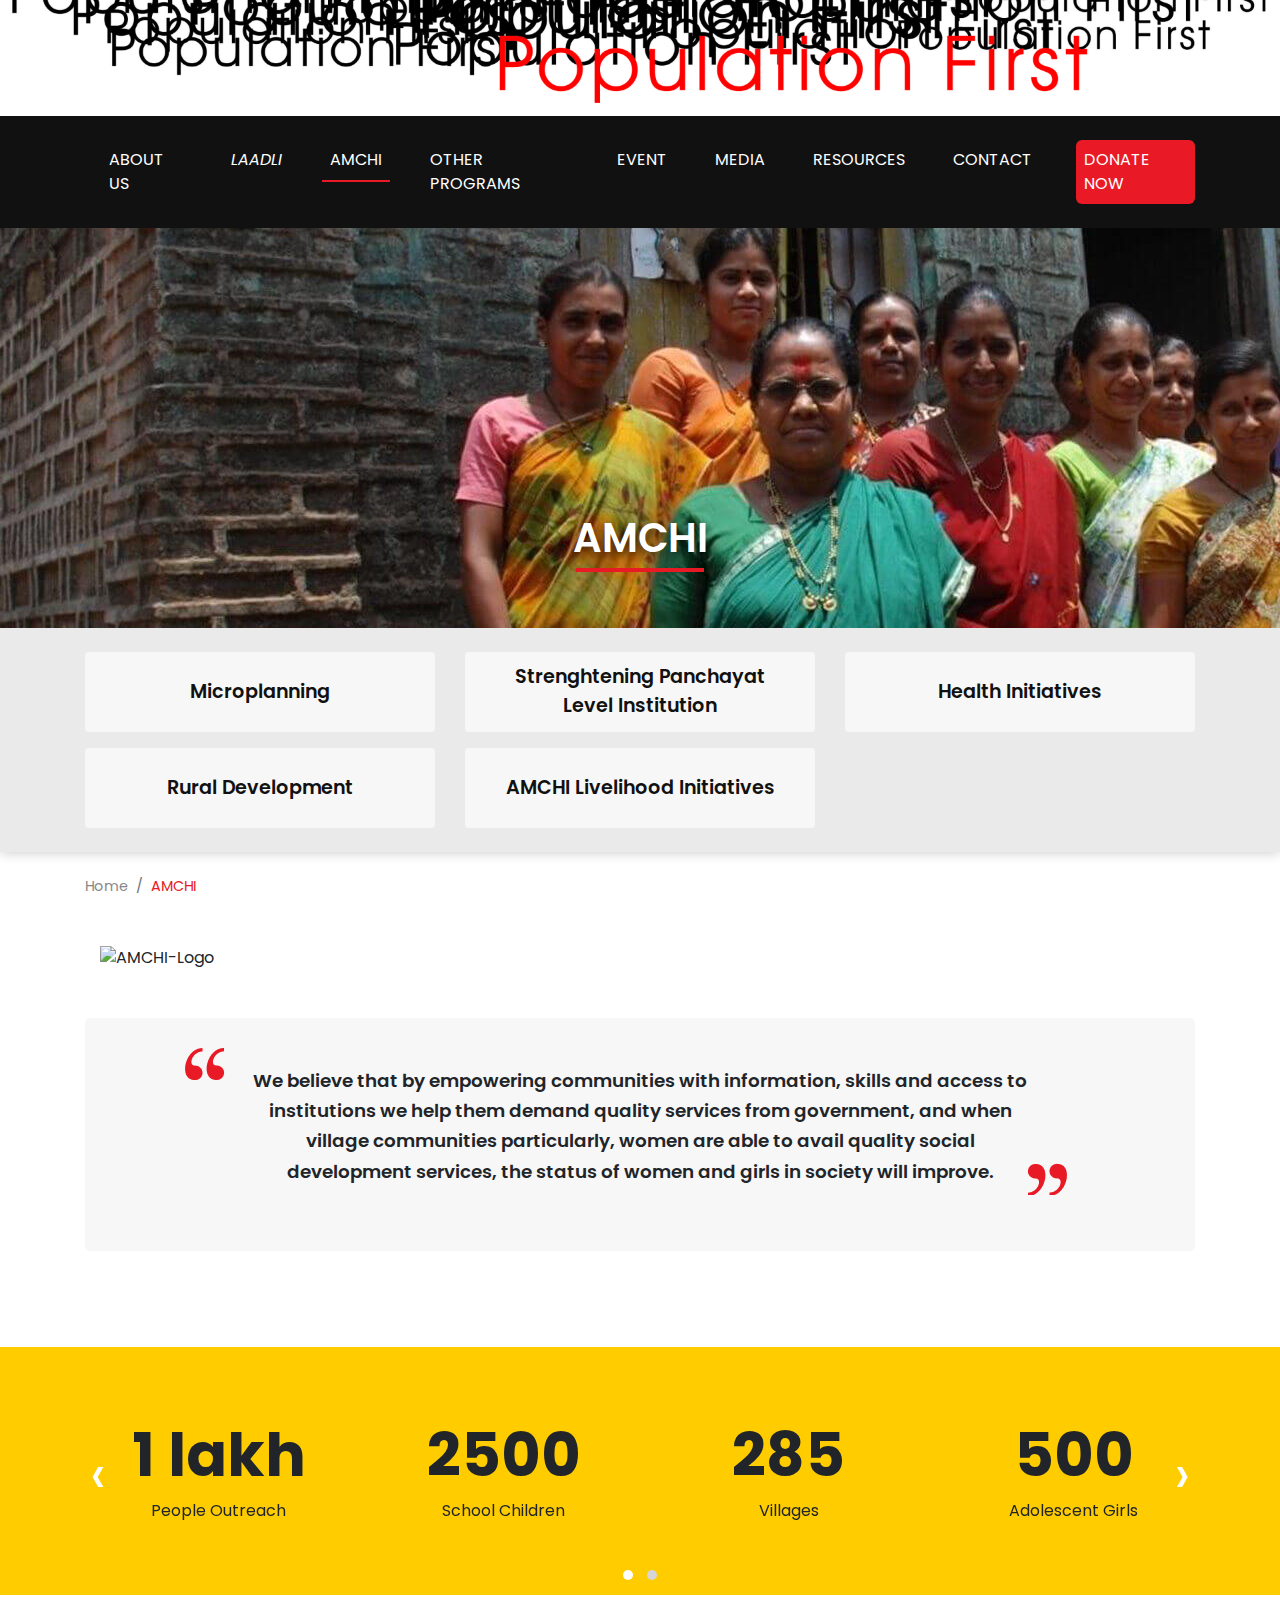
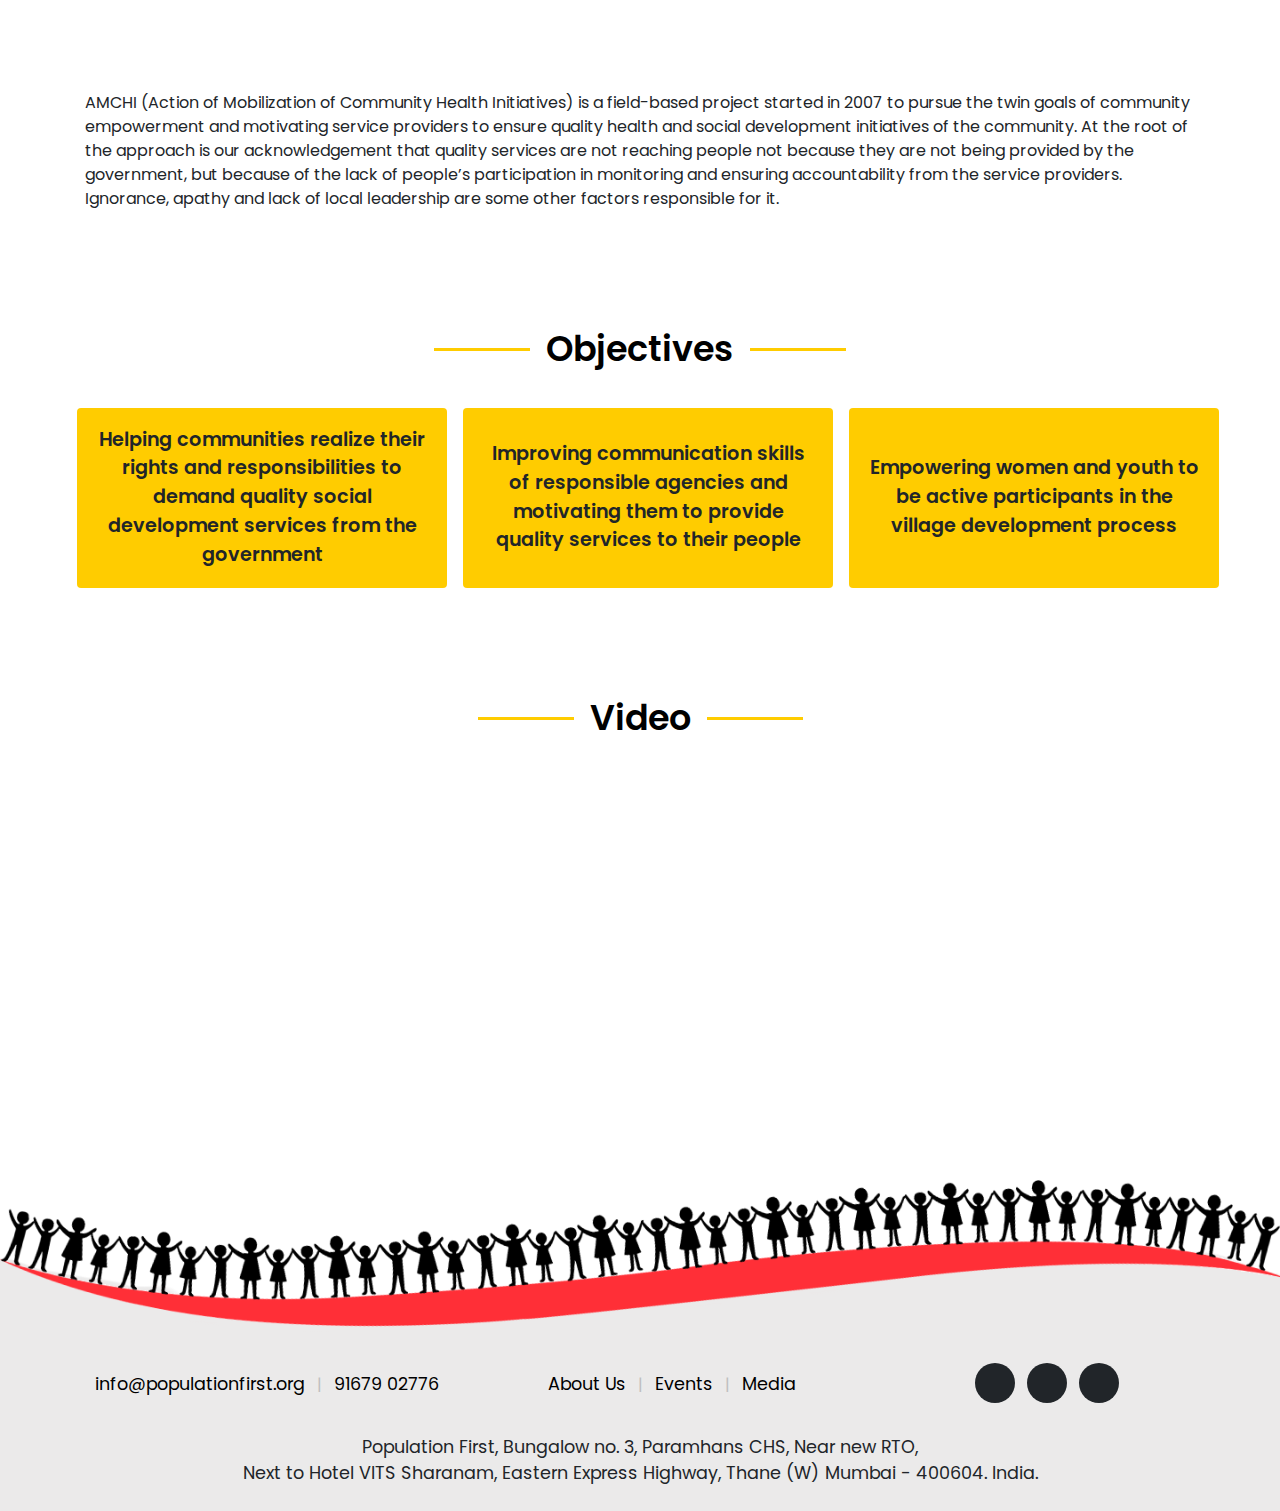
==== commit 2d1df6a6: "added amchi landing" ====
--- a/AMCHI-landing.html
+++ b/AMCHI-landing.html
@@ -69,13 +69,14 @@
                         <a class="nav-link" href="AboutUs.html">About us<span class="sr-only">(current)</span></a>
                     </li>
                     <li class="nav-item">
-                        <a class="nav-link active" href="AMCHI-landing.html">AMCHI</a>
-                    </li>
-                    <li class="nav-item">
                         <a class="nav-link" href="Laadli-landing.html"><i>Laadli</i></a>
                     </li>
                     <li class="nav-item">
-                        <a class="nav-link" href="#">Other Programs</a>
+                        <a class="nav-link active" href="AMCHI-landing.html">AMCHI</a>
+                    </li>
+                    
+                    <li class="nav-item">
+                        <a class="nav-link" href="other-page.html">Other Programs</a>
                     </li>
                     <li class="nav-item">
                         <a class="nav-link" href="Event.html">Event</a>
@@ -90,7 +91,7 @@
                         <a class="nav-link" href="contact.html">Contact</a>
                     </li>
                     <li class="nav-item btn-red">
-                        <a class="nav-link" href="#">Donate Now</a>
+                        <a class="nav-link" href="contact.html">Donate Now</a>
                     </li>
                 </ul>
             </div>
@@ -154,10 +155,10 @@
                 </div>
             </div>
 
-            <div class="col-sm-12 AMCHI-stat-holder py-5 my-5">
+            <div class="col-sm-12 AMCHI-stat-holder py-lg-5 py-3 my-5">
                 <div class="row">
                     <div class="container">
-                        <div class="owl-carousel owl-theme AMCHI-land-stats py-4">
+                        <div class="owl-carousel owl-theme AMCHI-land-stats py-lg-4 py-2">
                             <div class="item text-center">
                                 <h4>1 lakh</h4>
                                 <span>People Outreach</span>
@@ -191,28 +192,28 @@
                 </div>
             </div>
 
-            <div class="col-sm-12 mt-5 pt-5">
+            <div class="col-sm-12 mt-5 pt-2 pt-lg-5">
                 <div class="container"> 
                     <p> AMCHI (Action of Mobilization of Community Health Initiatives) is a field-based project started in 2007 to pursue the twin goals of community empowerment and motivating service providers to ensure quality health and social development initiatives of the community. At the root of the approach is our acknowledgement that quality services are not reaching people not because they are not being provided by the government, but because of the lack of people’s participation in monitoring and ensuring accountability from the service providers. Ignorance, apathy and lack of local leadership are some other factors responsible for it. </p><br><br>
 
-                    <div class="Objectives">
-                        <div class="section-heading text-center mb-4 container">Objectives</div>
-                        <div class="d-flex align-items-center justify-content-center">
-                            <div class="col-sm-4 ml-3 px-0">
-                                <div class="obj-block p-3 rounded text-center d-flex align-items-center">Helping communities realize their rights and responsibilities to demand quality social development services from the government  </div>
-                            </div>
-                            <div class="col-sm-4 ml-3 px-0">
-                                <div class="obj-block p-3 rounded text-center d-flex align-items-center">Improving communication skills of responsible agencies and motivating them to provide quality services to their people </div>
-                            </div>
-                            <div class="col-sm-4 ml-3 px-0">
-                                <div class="obj-block p-3 rounded text-center d-flex align-items-center">Empowering women and youth to be active participants in the village development process</div>
-                            </div>
-                        </div>
-                    </div>
-
-                    <div class="col-sm-8 mx-auto mt-5 pt-5 pb-0 mb-0">
+                    <div class="Objectives my-5">
+                        <div class="section-heading text-center mb-4">Objectives</div>
+                        <div class="d-md-flex align-items-center justify-content-center">
+                            <div class="col-sm-12 col-md-4 ml-md-3 ml-0 my-2 px-0">
+                                <div class="obj-block p-3 rounded text-center d-flex align-items-center justify-content-center">Helping communities realize their rights and responsibilities to demand quality social development services from the government  </div>
+                            </div>
+                            <div class="col-sm-12 col-md-4 ml-md-3 ml-0 my-2 px-0">
+                                <div class="obj-block p-3 rounded text-center d-flex align-items-center justify-content-center">Improving communication skills of responsible agencies and motivating them to provide quality services to their people </div>
+                            </div>
+                            <div class="col-sm-12 col-md-4 ml-md-3 ml-0 my-2 px-0">
+                                <div class="obj-block p-3 rounded text-center d-flex align-items-center justify-content-center">Empowering women and youth to be active participants in the village development process</div>
+                            </div>
+                        </div>
+                    </div>
+
+                    <div class="col-lg-8  mx-auto mt-5 pt-5 pb-0 mb-0">
                         <div class="section-heading text-center mb-4 container">Video</div>
-                        <iframe class="border-0" width="100%" height="350px" src="https://www.youtube.com/embed/tgbNymZ7vqY"></iframe>
+                        <iframe class="border-0" width="100%" height="350" src="https://www.youtube.com/embed/Irn0Bt8uOTk" frameborder="0" allow="accelerometer; autoplay; encrypted-media; gyroscope; picture-in-picture" allowfullscreen></iframe>
                     </div>
 
                 </div>
@@ -270,7 +271,7 @@
                 <br>
                 <div class="submenu-block text-center col-sm-12 py-5">
                     <div class="container">
-                        <ul id="myTab" role="tablist" class="nav nav-tabs text-center d-flex flex-nowrap overflow-hidden">
+                        <ul id="AMCHI-AMCHI-S-T-l-Institution-SubTab" role="tablist" class="nav nav-tabs text-center d-sm-flex justify-content-lg-center justify-content-start flex-md-wrap flex-sm-nowrap">
                             <li class="nav-item flex-sm-fill col-sm-6 col-md-4 mt-sm-4">
                                 <a id="home-tab" data-toggle="tab" href="#first-tab" role="tab" onclick="myFunction()" aria-controls="first-tab" aria-selected="true" class="px-3 mr-md-5 active nav-link sub-menu justify-content-center align-self-center d-flex align-items-center img-MGS">Mahila Gram Sabhas</a>
                             </li>
@@ -371,7 +372,7 @@
                                     Similarly, the various village level committees are ineffective in monitoring the performance of the service providers- teachers, anganwadi workers, health personnel etc. AMCHI undertakes training programmes to create awareness about the roles and responsibilities of these committees and to build the capacities of the committee members to play a pro-active role in village development initiatives. 
                                 </p>
                                 <!-- testimonials -->
-                                <div id="carousel-slide2" class="carousel slide text-black testimonials text-center p-5 mt-5" data-ride="carousel">
+                                <div id="carousel-slide2" class="carousel slide text-black testimonials text-center p-1 p-lg-5 mt-5" data-ride="carousel">
                                     <ol class="carousel-indicators">
                                         <li data-target="#carousel-slide2" data-slide-to="0" class="active"></li>
                                         <li data-target="#carousel-slide2" data-slide-to="1"></li>
@@ -442,7 +443,7 @@
                                     It was observed that the Gram Sabhas were not conducted properly and Panchayati Raj Institution (PRI) members were not aware of their responsibilities in most of the villages. Gram Sevaks and other active PRI members were involved in corrupt practices and had prepared few proposals for the village development under different government schemes. Most of the PRI members had never received any training and had little knowledge about budgeting, existing developmental schemes, PESA fund, Vitta Aayog (Finance Commission) etc. Therefore, to emphasize the powers and responsibilities vested in PRI and to build a transparent and accountable system for the development of the village, PRI trainings were organized. The training provided basic information regarding conducting the Gram Sabhas / Mahila Gram Sabhas and preparing proposals and budgets under different schemes.
                                 </p>
                                 <!-- testimonials -->
-                                <div id="carousel-slide3" class="carousel slide text-black testimonials text-center p-5 mt-5" data-ride="carousel">
+                                <div id="carousel-slide3" class="carousel slide text-black testimonials text-center p-1 p-lg-5 mt-5" data-ride="carousel">
                                     <ol class="carousel-indicators">
                                         <li data-target="#carousel-slide3" data-slide-to="0" class="active"></li>
                                         <li data-target="#carousel-slide3" data-slide-to="1"></li>
@@ -520,18 +521,18 @@
                 <div class="submenu-block text-center col-sm-12 py-5">
                     <div class="container">
                         <div class="row">
-                            <ul id="myTab" role="tablist" class="nav nav-tabs text-center d-flex flex-nowrap overflow-hidden">
+                            <ul id="AMCHI-heath-initiatives-SubTabs" role="tablist" class="nav nav-tabs text-center d-sm-flex justify-content-lg-center justify-content-start flex-md-wrap flex-sm-nowrap">
                                 <li class="nav-item flex-sm-fill col-sm-6 col-md-3 mt-sm-3">
-                                    <a id="home-tab" data-toggle="tab" href="#heath-first-tab" role="tab" aria-controls="first-tab" aria-selected="true" class="px-3 mr-md-4 active nav-link sub-menu justify-content-center align-self-center d-flex align-items-center img-HC">Health Camps </a>
+                                    <a id="home-tab" data-toggle="tab" href="#heath-first-tab" role="tab" aria-controls="first-tab" aria-selected="true" class="px-3 mr-md-5 active nav-link sub-menu justify-content-center align-self-center d-flex align-items-center img-HC">Health Camps </a>
                                 </li>
                                 <li class="nav-item flex-sm-fill col-sm-6 col-md-3 mt-sm-3">
-                                    <a id="profile-tab" data-toggle="tab" href="#heath-secont-tab" role="tab" aria-controls="secont-tab" aria-selected="false" class="px-3 mx-md-3 nav-link d-flex align-items-center sub-menu justify-content-center img-APC">Antenatal and Postnatal Care  </a> 
+                                    <a id="profile-tab" data-toggle="tab" href="#heath-secont-tab" role="tab" aria-controls="secont-tab" aria-selected="false" class="px-3 mr-md-5  nav-link sub-menu justify-content-center align-self-center d-flex align-items-center img-APC">Antenatal and Postnatal Care  </a> 
                                 </li>
                                 <li class="nav-item flex-sm-fill col-sm-6 col-md-3 mt-sm-3">
-                                    <a id="contact-tab" data-toggle="tab" href="#heath-third-tab" role="tab" aria-controls="third-tab" aria-selected="false" class="px-3 mx-md-3 nav-link d-flex align-items-center sub-menu justify-content-center img-M">Malnutrition</a>
+                                    <a id="contact-tab" data-toggle="tab" href="#heath-third-tab" role="tab" aria-controls="third-tab" aria-selected="false" class="px-3 mr-md-5  nav-link sub-menu justify-content-center align-self-center d-flex align-items-center img-M">Malnutrition</a>
                                 </li>
                                 <li class="nav-item flex-sm-fill col-sm-6 col-md-3 mt-sm-3">
-                                    <a id="contact-tab" data-toggle="tab" href="#heath-four-tab" role="tab" aria-controls="four-tab" aria-selected="false" class="px-3 ml-md-4 nav-link d-flex align-items-center sub-menu justify-content-center img-ARSHI">Adolescent Reproductive and Sexual Health Initiatives </a>
+                                    <a id="contact-tab" data-toggle="tab" href="#heath-four-tab" role="tab" aria-controls="four-tab" aria-selected="false" class="px-3 mr-md-5  nav-link sub-menu justify-content-center align-self-center d-flex align-items-center img-ARSHI">Adolescent Reproductive and Sexual Health Initiatives </a>
                                 </li>
                             </ul>
                         </div>
@@ -548,7 +549,7 @@
                                     <b>Fund & Support:</b> The cost of organizing one health melava, catering to around 1000+ people   with volunteer support from medical professionals and other NGOs working in the field of health is Rs 200,000 which includes only logistic support for the camp.
                                 </p>
                                 <!-- testimonials -->
-                                <div id="heath-carousel-slide1" class="carousel slide text-black testimonials text-center p-5 my-5" data-ride="carousel">
+                                <div id="heath-carousel-slide1" class="carousel slide text-black testimonials text-center p-1 p-lg-5 my-5" data-ride="carousel">
                                     <ol class="carousel-indicators">
                                         <li data-target="#heath-carousel-slide1" data-slide-to="0" class="active"></li>
                                         <li data-target="#heath-carousel-slide1" data-slide-to="1"></li>
@@ -632,7 +633,7 @@
                                     Shahapur block registers high incidence of infant and maternal mortality, especially in tribal villages. Therefore, it is important to educate pregnant women, nursing mothers on ante-natal and post-natal care. Their families and their community need to be sensitized towards women’s health issues to ensure safe motherhood. Sessions for pregnant women and nursing mothers are conducted regularly on topics like immunization, nutrition, adequate rest, iron and folic acid supplements etc. The anganwadi worker, ANM and ASHA are involved in these sessions to enhance their skills to communicate with women on these issues effectively. 
                                 </p>
                                 <!-- testimonials -->
-                                <div id="heath-carousel-slide2" class="carousel slide text-black testimonials text-center p-5 mt-5" data-ride="carousel">
+                                <div id="heath-carousel-slide2" class="carousel slide text-black testimonials text-center p-1 p-lg-5 mt-5" data-ride="carousel">
                                     <ol class="carousel-indicators">
                                         <li data-target="#heath-carousel-slide2" data-slide-to="0" class="active"></li>
                                         <li data-target="#heath-carousel-slide2" data-slide-to="1"></li>
@@ -659,7 +660,7 @@
                                         </div>
                                     </div>
                                 </div>
-                                <p class="mt-5"><b>Fund & Support:</b>Please <a href="contact.html" class="color-red"><ins>Contact Us</ins></a> to support this activity.</p>
+                                <p class="mt-5"><b>Fund & Support:</b> &nbsp; Please <a href="contact.html" class="color-red"><ins>Contact Us</ins></a> to support this activity.</p>
                             </div>
                             <!-- Gallery -->
                             <div class="gallery-sec">
@@ -708,12 +709,13 @@
                                     The interventions undertaken mostly target bring about behaviour change amongst the Anganwadi workers and the parents. The parents are the key target group since the health of the children depends to a large extent on the attention being paid by the parents towards the food and hygiene practices at home. Proper utilization of available resources in terms of funding and supplementation obtained from the ICDS department plays a crucial role in formulating strategies to combat malnutrition in these villages. Inculcating hygiene and sanitary practices like hand washing among the children helped in reduction of preventable diseases like diarrhoea among children.<br><br>
                                     Regular meetings are also held at village level in collaboration with existing institutions such as the Anganwadi Centres, Primary Health Care Centres (PHCs), Sub-centres, etc. for parents, community members, and health service providers focusing on addressing malnutrition among children.
                                 </p>
+                                
                                 <!-- testimonials -->
-                                <div id="heath-carousel-slide3" class="carousel slide text-black testimonials text-center p-5 mt-5" data-ride="carousel">
+                                <div id="StrenghteningPanchayat-slide3" class="carousel slide text-black testimonials text-center p-1 p-lg-5 mt-5" data-ride="carousel">
                                     <ol class="carousel-indicators">
-                                        <li data-target="#heath-carousel-slide3" data-slide-to="0" class="active"></li>
-                                        <li data-target="#heath-carousel-slide3" data-slide-to="1"></li>
-                                        <li data-target="#heath-carousel-slide3" data-slide-to="2"></li>
+                                        <li data-target="#StrenghteningPanchayat-slide3" data-slide-to="0" class="active"></li>
+                                        <li data-target="#StrenghteningPanchayat-slide3" data-slide-to="1"></li>
+                                        <li data-target="#StrenghteningPanchayat-slide3" data-slide-to="2"></li>
                                     </ol>
                                     <div class="carousel-inner">
                                         <div class="carousel-item active">
@@ -792,7 +794,7 @@
                                     personal hygiene, nutrition, sexual and reproductive rights and responsibilities, changes during adolescence/puberty, STD and HIV/AIDS awareness, responsible parenthood and curbing addiction. 
                                 </p>
                                 <!-- testimonials -->
-                                <div id="heath-carousel-slide4" class="carousel slide text-black testimonials text-center p-5 mt-5" data-ride="carousel">
+                                <div id="heath-carousel-slide4" class="carousel slide text-black testimonials text-center p-1 p-lg-5 mt-5" data-ride="carousel">
                                     <ol class="carousel-indicators">
                                         <li data-target="#heath-carousel-slide4" data-slide-to="0" class="active"></li>
                                         <li data-target="#heath-carousel-slide4" data-slide-to="1"></li>
@@ -878,19 +880,19 @@
                 <div class="submenu-block text-center col-sm-12 py-5">
                     <div class="container">
                         <div class="row justify-content-center">
-                            <ul id="myTab" role="tablist" class="nav nav-tabs text-center d-flex flex-nowrap overflow-hidden border-0">
+                            <ul id="AMCHI-ruralDevelopment-SubTabs" role="tablist" class="nav nav-tabs text-center d-sm-flex justify-content-lg-center justify-content-start flex-md-wrap flex-sm-nowrap border-0">
                                 <li class="nav-item flex-sm-fill col-sm-6 col-md-3 mt-sm-3">
-                                    <a id="home-tab" data-toggle="tab" href="#rural-first-tab" role="tab" aria-controls="first-tab" aria-selected="true" class="px-3 mr-md-4 active nav-link sub-menu justify-content-center align-self-center d-flex align-items-center img-SDP">School In Development Programme </a>
+                                    <a id="home-tab" data-toggle="tab" href="#rural-first-tab" role="tab" aria-controls="first-tab" aria-selected="true" class="px-3 mr-md-5 active nav-link sub-menu justify-content-center align-self-center d-flex align-items-center img-SDP">School In Development Programme </a>
                                 </li>
                                 <li class="nav-item flex-sm-fill col-sm-6 col-md-3 mt-sm-3">
-                                    <a id="profile-tab" data-toggle="tab" href="#rural-secont-tab" role="tab" aria-controls="secont-tab" aria-selected="false" class="px-3 ml-md-4 nav-link d-flex align-items-center sub-menu justify-content-center img-AGASC">‘Amcha Gaon AMCHI Shaan’ Campaign </a> 
+                                    <a id="profile-tab" data-toggle="tab" href="#rural-secont-tab" role="tab" aria-controls="secont-tab" aria-selected="false" class="px-3 mr-md-5 nav-link sub-menu justify-content-center align-self-center d-flex align-items-center img-AGASC">‘Amcha Gaon AMCHI Shaan’ Campaign </a> 
                                 </li>
                             </ul>
                         </div>
                     </div>
                 </div>
                 <div class="tab-submenu-details pt-5">
-                    <div id="myTabContent" class="tab-content">=
+                    <div id="myTabContent" class="tab-content">
                         <div id="rural-first-tab" role="tabpanel" aria-labelledby="home-tab" class="tab-pane fade pt-5 show active">
                             <div class="container">
                                 <div class="section-heading-twoLine text-center"><p class="">School In Development <br> Programme</p></div><br>
@@ -900,7 +902,7 @@
                                     Population First launched a campaign called ‘Chacha Nehru Vikas Premi Abhiyan’ in 2011, to keep ‘Vikasdoots’ motivated and to channelize their immense talent and energies constructively. Under the campaign, Vikasdoots took up various sanitation initiatives in their schools and villages. Awards are presented during our ‘Bal melava’ event. 
                                 </p>
                                 <!-- testimonials -->
-                                <div id="ruralDevelopment-carousel-slide" class="carousel slide text-black testimonials text-center p-5 my-5" data-ride="carousel">
+                                <div id="ruralDevelopment-carousel-slide" class="carousel slide text-black testimonials text-center p-1 p-lg-5 my-5" data-ride="carousel">
                                     <ol class="carousel-indicators">
                                         <li data-target="#ruralDevelopment-carousel-slide" data-slide-to="0" class="active"></li>
                                         <li data-target="#ruralDevelopment-carousel-slide" data-slide-to="1"></li>
@@ -978,7 +980,7 @@
                                     ‘Amcha Gaon AMCHI Shaan’ (AGAS) was launched in 2007. Sustainable development of the Indian village can be attained only when the village community is actively involved in the development process. The Amcha Gaon, AMCHI Shaan (AGAS) campaign was initiated as an inter village contest where the village community identifies 2 or 3 issues requiring its immediate attention and evolves a strategy to address the issue. The winners under various categories are selected not just on the basis of the impact of their initiative but also on the basis of the sustainability and collective responsibility. Population First uses this award ceremony to recognize sustainable development in villages and motivate responsible groups to continue their efforts.  
                                 </p>
                                 <!-- testimonials -->
-                                <div id="ruralDevelopment-carousel-slide2" class="carousel slide text-black testimonials text-center p-5 mt-5" data-ride="carousel">
+                                <div id="ruralDevelopment-carousel-slide2" class="carousel slide text-black testimonials text-center p-1 p-lg-5 mt-5" data-ride="carousel">
                                     <ol class="carousel-indicators">
                                         <li data-target="#ruralDevelopment-carousel-slide2" data-slide-to="0" class="active"></li>
                                         <li data-target="#ruralDevelopment-carousel-slide2" data-slide-to="1"></li>
@@ -1005,9 +1007,9 @@
                                         </div>
                                     </div>
                                 </div>
-                                <p class="mt-5 pb-5"><b>Fund & Support:</b> Please <a href="contact.html" class="color-red"><ins>Contact Us</ins></a> to support this activity.</p>
+                                <p class="mt-5 "><b>Fund & Support:</b> Please <a href="contact.html" class="color-red"><ins>Contact Us</ins></a> to support this activity.</p>
                                 <div class="clearfix"></div>
-                                <div class="file-download mt-5 col-md-12">
+                                <div class="file-download mt-3 col-md-12">
                                     <div class="row">
                                         <div class="file-downBtn">To read our Success Stories 2008 - 2010 
                                             <a class="down-pdf"><span class="pdf-icon"></span>Click here</a> 
@@ -1070,12 +1072,12 @@
                 <div class="submenu-block text-center col-sm-12 py-5">
                     <div class="container">
                         <div class="row justify-content-center">
-                            <ul id="myTab" role="tablist" class="nav nav-tabs text-center d-flex flex-nowrap overflow-hidden border-0">
+                            <ul id="AMCHI-livelihood-SubTab" role="tablist" class="nav nav-tabs text-center d-sm-flex justify-content-lg-center justify-content-start flex-md-wrap flex-sm-nowrap border-0">
                                 <li class="nav-item flex-sm-fill col-sm-6 col-md-4 mt-sm-3">
-                                    <a id="home-tab" data-toggle="tab" href="#Livelihood-first-tab" role="tab" aria-controls="first-tab" aria-selected="true" class="px-3 mr-md-4 active nav-link sub-menu justify-content-center align-self-center d-flex align-items-center img-VCWG">Vermi-Composting by Women’s Groups</a>
+                                    <a id="home-tab" data-toggle="tab" href="#Livelihood-first-tab" role="tab" aria-controls="first-tab" aria-selected="true" class="px-3 mr-md-5 active nav-link sub-menu justify-content-center align-self-center d-flex align-items-center img-VCWG">Vermi-Composting by Women’s Groups</a>
                                 </li>
                                 <li class="nav-item flex-sm-fill col-sm-6 col-md-4 mt-sm-3">
-                                    <a id="profile-tab" data-toggle="tab" href="#Livelihood-secont-tab" role="tab" aria-controls="secont-tab" aria-selected="false" class="px-3 ml-md-4 nav-link d-flex align-items-center sub-menu justify-content-center img-VT">Village Tourism  </a> 
+                                    <a id="profile-tab" data-toggle="tab" href="#Livelihood-secont-tab" role="tab" aria-controls="secont-tab" aria-selected="false" class="px-3 mr-md-5 nav-link sub-menu justify-content-center align-self-center d-flex align-items-center img-VT">Village Tourism  </a> 
                                 </li>
                             </ul>
                         </div>
@@ -1093,7 +1095,7 @@
                                     Currently approximately 500 women from 55 women’s groups are engaged in the vermi-composting project earning an average income is Rs 4500-5500 per month per group. 
                                 </p>
                                 <!-- testimonials -->
-                                <div id="livelihood-carousel-slide" class="carousel slide text-black testimonials text-center p-5 my-5" data-ride="carousel">
+                                <div id="livelihood-carousel-slide" class="carousel slide text-black testimonials text-center p-1 p-lg-5 my-5" data-ride="carousel">
                                     <ol class="carousel-indicators">
                                         <li data-target="#livelihood-carousel-slide" data-slide-to="0" class="active"></li>
                                         <li data-target="#livelihood-carousel-slide" data-slide-to="1"></li>
@@ -1253,17 +1255,17 @@
                     <div class="col-lg-3 col-mb-3 col-sm-12">
                         <ul class="list-inline social-buttons mb-0 mt-0">
                             <li class="list-inline-item">
-                                <a class="fb" href="#">
+                                <a class="fb" target="_blank" href="https://www.facebook.com/population.first">
                                     <i class="fab fa-facebook-f"></i>
                                 </a>
                             </li>
                             <li class="list-inline-item">
-                                <a class="tw" href="#">
+                                <a class="tw" target="_blank" href="https://twitter.com/Laadli_PF">
                                     <i class="fab fa-twitter"></i>
                                 </a>
                             </li>
                             <li class="list-inline-item">
-                                <a class="youtube" href="#">
+                                <a class="youtube" target="_blank" href="https://www.youtube.com/user/LaadliWest">
                                     <i class="fab fa-youtube"></i>
                                 </a>
                             </li>
